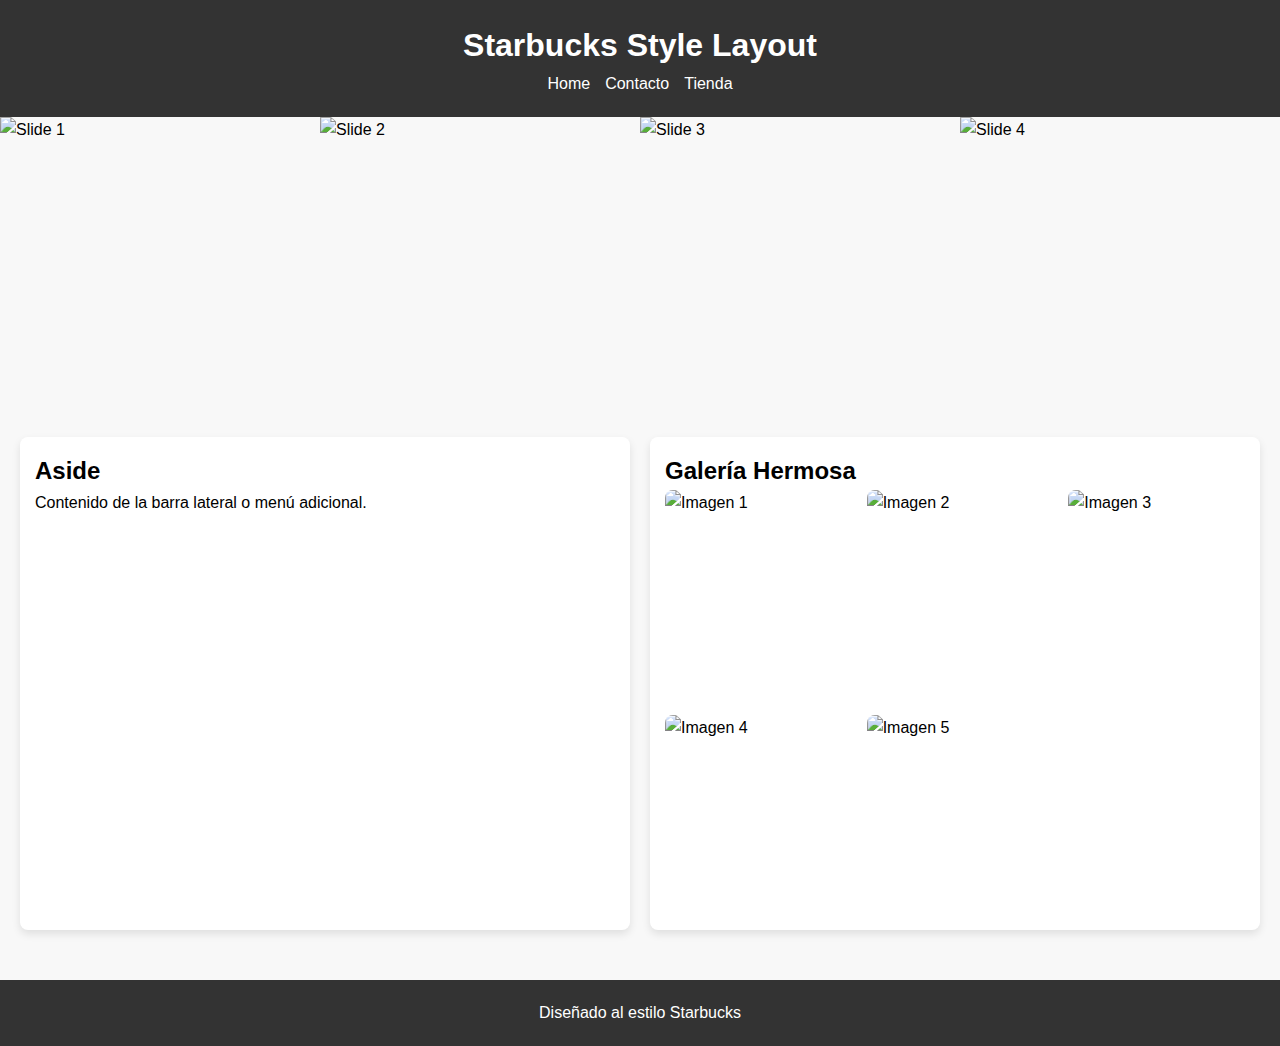
==== index.html @ fff96a46 "Actualizar index.html" ====
<!DOCTYPE html>
<html lang="es">
<head>
    <meta charset="UTF-8">
    <meta name="viewport" content="width=device-width, initial-scale=1.0">
    <meta http-equiv="X-UA-Compatible" content="ie=edge">
    <title>Starbucks Style Layout</title>
    <style>
        /* Reset básico */
        * {
            margin: 0;
            padding: 0;
            box-sizing: border-box;
        }

        body {
            font-family: Arial, sans-serif;
            line-height: 1.6;
            background-color: #f8f8f8;
        }

        /* Colores modernos */
        header, footer {
            background-color: #333;
            color: white;
            padding: 20px 10px;
            text-align: center;
        }

        nav ul {
            list-style: none;
            display: flex;
            justify-content: center;
            gap: 15px;
        }

        nav ul li a {
            color: white;
            text-decoration: none;
        }

        /* Banner Slider */
        .slider {
            position: relative;
            overflow: hidden;
            max-height: 300px;
        }

        .slider img {
            width: 100%;
            height: 300px;
            object-fit: cover;
        }

        .slider-content {
            display: flex;
            animation: slide 12s infinite;
        }

        @keyframes slide {
            0% { transform: translateX(0); }
            25% { transform: translateX(-100%); }
            50% { transform: translateX(-200%); }
            75% { transform: translateX(-300%); }
            100% { transform: translateX(0); }
        }

        /* Main con Flexbox */
        main {
            display: flex;
            flex-wrap: wrap;
            gap: 20px;
            padding: 20px;
        }

        aside, section {
            flex: 1;
            min-width: 200px;
            padding: 15px;
            background-color: #fff;
            border-radius: 8px;
            box-shadow: 0 4px 8px rgba(0, 0, 0, 0.1);
        }

        /* Galería con Grid - Proporciones del Número de Dios */
        .gallery {
            display: grid;
            grid-template-columns: repeat(auto-fit, minmax(150px, 1fr));
            grid-gap: 25px;
        }

        .gallery img {
            width: 100%;
            height: 200px;
            object-fit: cover;
            border-radius: 8px;
        }

        /* Footer */
        footer {
            margin-top: 30px;
            padding: 20px;
        }

        /* Menú hamburguesa para móviles */
        .menu-hamburguesa {
            display: none;
            flex-direction: column;
            gap: 5px;
        }

        .menu-hamburguesa div {
            width: 30px;
            height: 3px;
            background-color: white;
        }

        @media (max-width: 768px) {
            nav ul {
                display: none;
            }

            .menu-hamburguesa {
                display: flex;
            }
        }

        /* Responsividad total */
        @media (max-width: 600px) {
            main {
                flex-direction: column;
            }

            aside, section {
                flex: 1 1 100%;
            }
        }
    </style>
</head>
<body>

    <header>
        <h1>Starbucks Style Layout</h1>
        <!-- Menú hamburguesa -->
        <div class="menu-hamburguesa" id="menu-btn">
            <div></div>
            <div></div>
            <div></div>
        </div>
        <!-- Navegación -->
        <nav>
            <ul id="menu">
                <li><a href="#">Home</a></li>
                <li><a href="#">Contacto</a></li>
                <li><a href="#">Tienda</a></li>
            </ul>
        </nav>
    </header>

    <!-- Banner slider -->
    <div class="slider">
        <div class="slider-content">
            <img src="https://via.placeholder.com/800x300" alt="Slide 1">
            <img src="https://via.placeholder.com/800x300" alt="Slide 2">
            <img src="https://via.placeholder.com/800x300" alt="Slide 3">
            <img src="https://via.placeholder.com/800x300" alt="Slide 4">
        </div>
    </div>

    <!-- Contenido principal -->
    <main>
        <aside>
            <h2>Aside</h2>
            <p>Contenido de la barra lateral o menú adicional.</p>
        </aside>
        <section>
            <h2>Galería Hermosa</h2>
            <div class="gallery">
                <img src="https://via.placeholder.com/200x200" alt="Imagen 1">
                <img src="https://via.placeholder.com/200x200" alt="Imagen 2">
                <img src="https://via.placeholder.com/200x200" alt="Imagen 3">
                <img src="https://via.placeholder.com/200x200" alt="Imagen 4">
                <img src="https://via.placeholder.com/200x200" alt="Imagen 5">
            </div>
        </section>
    </main>

    <footer>
        <p>Diseñado al estilo Starbucks</p>
    </footer>

    <!-- JavaScript básico para el menú hamburguesa -->
    <script>
        // Selector del botón de menú hamburguesa
        const menuBtn = document.getElementById('menu-btn');
        const menu = document.getElementById('menu');

        // Al hacer clic en el menú hamburguesa, se oculta o muestra el menú de navegación
        menuBtn.addEventListener('click', () => {
            menu.style.display = (menu.style.display === 'none' || menu.style.display === '') ? 'flex' : 'none';
        });
    </script>

</body>
</html>
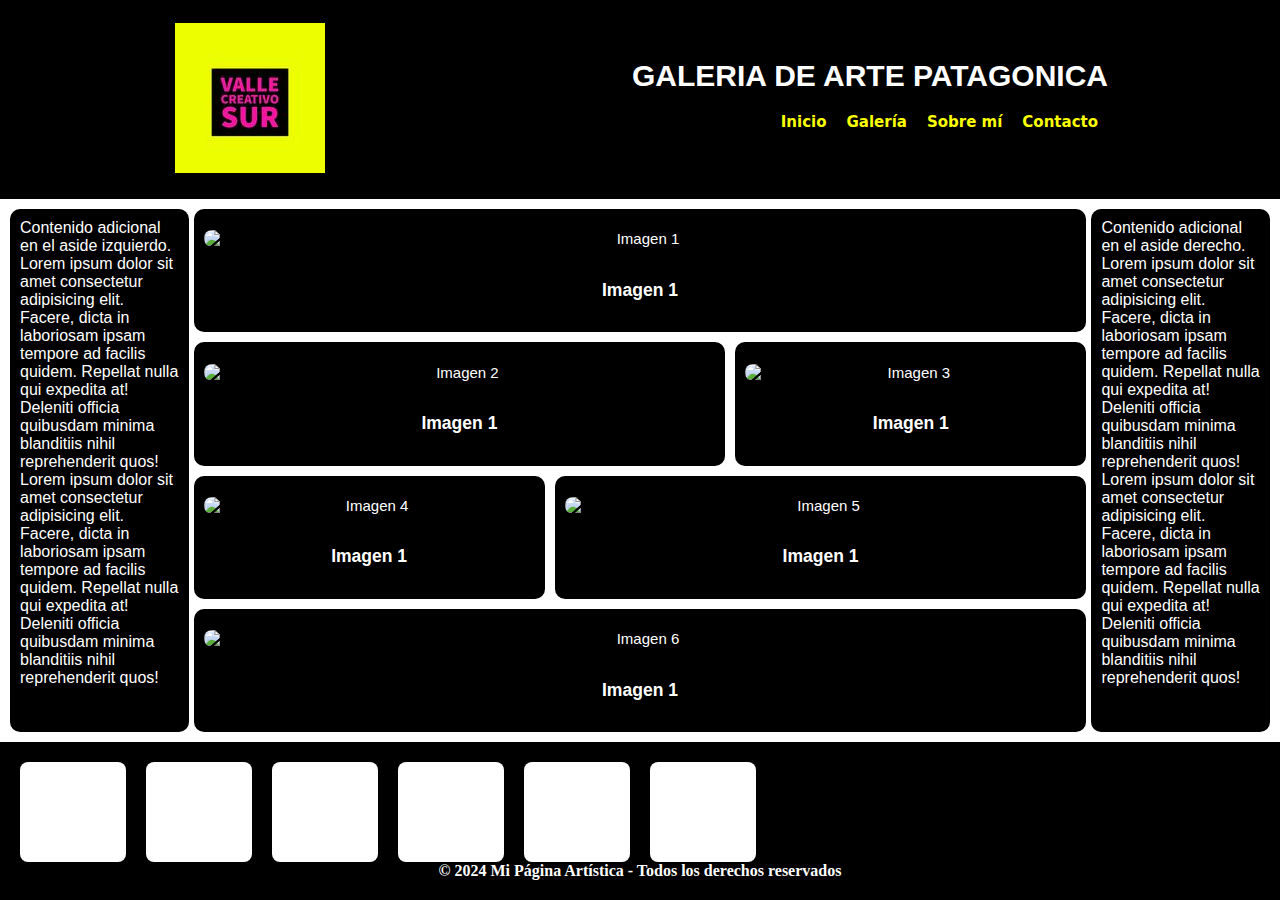
==== commit 7a8b098d: "Add files via upload" ====
--- a/index.html
+++ b/index.html
@@ -1,205 +1,129 @@
-<!DOCTYPE html>
-<html lang="es">
-<head>
-    <meta charset="UTF-8">
-    <meta name="viewport" content="width=device-width, initial-scale=1.0">
-    <meta http-equiv="X-UA-Compatible" content="ie=edge">
-    <title>Starbucks Style Layout</title>
-    <style>
-        /* Reset básico */
-        * {
-            margin: 0;
-            padding: 0;
-            box-sizing: border-box;
-        }
-
-        body {
-            font-family: Arial, sans-serif;
-            line-height: 1.6;
-            background-color: #f8f8f8;
-        }
-
-        /* Colores modernos */
-        header, footer {
-            background-color: #333;
-            color: white;
-            padding: 20px 10px;
-            text-align: center;
-        }
-
-        nav ul {
-            list-style: none;
-            display: flex;
-            justify-content: center;
-            gap: 15px;
-        }
-
-        nav ul li a {
-            color: white;
-            text-decoration: none;
-        }
-
-        /* Banner Slider */
-        .slider {
-            position: relative;
-            overflow: hidden;
-            max-height: 300px;
-        }
-
-        .slider img {
-            width: 100%;
-            height: 300px;
-            object-fit: cover;
-        }
-
-        .slider-content {
-            display: flex;
-            animation: slide 12s infinite;
-        }
-
-        @keyframes slide {
-            0% { transform: translateX(0); }
-            25% { transform: translateX(-100%); }
-            50% { transform: translateX(-200%); }
-            75% { transform: translateX(-300%); }
-            100% { transform: translateX(0); }
-        }
-
-        /* Main con Flexbox */
-        main {
-            display: flex;
-            flex-wrap: wrap;
-            gap: 20px;
-            padding: 20px;
-        }
-
-        aside, section {
-            flex: 1;
-            min-width: 200px;
-            padding: 15px;
-            background-color: #fff;
-            border-radius: 8px;
-            box-shadow: 0 4px 8px rgba(0, 0, 0, 0.1);
-        }
-
-        /* Galería con Grid - Proporciones del Número de Dios */
-        .gallery {
-            display: grid;
-            grid-template-columns: repeat(auto-fit, minmax(150px, 1fr));
-            grid-gap: 25px;
-        }
-
-        .gallery img {
-            width: 100%;
-            height: 200px;
-            object-fit: cover;
-            border-radius: 8px;
-        }
-
-        /* Footer */
-        footer {
-            margin-top: 30px;
-            padding: 20px;
-        }
-
-        /* Menú hamburguesa para móviles */
-        .menu-hamburguesa {
-            display: none;
-            flex-direction: column;
-            gap: 5px;
-        }
-
-        .menu-hamburguesa div {
-            width: 30px;
-            height: 3px;
-            background-color: white;
-        }
-
-        @media (max-width: 768px) {
-            nav ul {
-                display: none;
-            }
-
-            .menu-hamburguesa {
-                display: flex;
-            }
-        }
-
-        /* Responsividad total */
-        @media (max-width: 600px) {
-            main {
-                flex-direction: column;
-            }
-
-            aside, section {
-                flex: 1 1 100%;
-            }
-        }
-    </style>
-</head>
-<body>
-
-    <header>
-        <h1>Starbucks Style Layout</h1>
-        <!-- Menú hamburguesa -->
-        <div class="menu-hamburguesa" id="menu-btn">
-            <div></div>
-            <div></div>
-            <div></div>
-        </div>
-        <!-- Navegación -->
-        <nav>
-            <ul id="menu">
-                <li><a href="#">Home</a></li>
-                <li><a href="#">Contacto</a></li>
-                <li><a href="#">Tienda</a></li>
-            </ul>
-        </nav>
-    </header>
-
-    <!-- Banner slider -->
-    <div class="slider">
-        <div class="slider-content">
-            <img src="https://via.placeholder.com/800x300" alt="Slide 1">
-            <img src="https://via.placeholder.com/800x300" alt="Slide 2">
-            <img src="https://via.placeholder.com/800x300" alt="Slide 3">
-            <img src="https://via.placeholder.com/800x300" alt="Slide 4">
-        </div>
-    </div>
-
-    <!-- Contenido principal -->
-    <main>
-        <aside>
-            <h2>Aside</h2>
-            <p>Contenido de la barra lateral o menú adicional.</p>
-        </aside>
-        <section>
-            <h2>Galería Hermosa</h2>
-            <div class="gallery">
-                <img src="https://via.placeholder.com/200x200" alt="Imagen 1">
-                <img src="https://via.placeholder.com/200x200" alt="Imagen 2">
-                <img src="https://via.placeholder.com/200x200" alt="Imagen 3">
-                <img src="https://via.placeholder.com/200x200" alt="Imagen 4">
-                <img src="https://via.placeholder.com/200x200" alt="Imagen 5">
-            </div>
-        </section>
-    </main>
-
-    <footer>
-        <p>Diseñado al estilo Starbucks</p>
-    </footer>
-
-    <!-- JavaScript básico para el menú hamburguesa -->
-    <script>
-        // Selector del botón de menú hamburguesa
-        const menuBtn = document.getElementById('menu-btn');
-        const menu = document.getElementById('menu');
-
-        // Al hacer clic en el menú hamburguesa, se oculta o muestra el menú de navegación
-        menuBtn.addEventListener('click', () => {
-            menu.style.display = (menu.style.display === 'none' || menu.style.display === '') ? 'flex' : 'none';
-        });
-    </script>
-
-</body>
-</html>+<!DOCTYPE html>
+<html lang="es">
+  <head>
+    <meta charset="UTF-8" />
+    <meta name="viewport" content="width=device-width, initial-scale=1.0" />
+    <meta
+      name="description"
+      content="Página web artística con galería basada en la proporción áurea"
+    />
+    <meta
+      name="keywords"
+      content="diseño web, galería, proporción áurea, responsive, html, css, js"
+    />
+    <meta name="author" content="Tu Nombre" />
+    <title>Página Artística</title>
+
+    <link rel="stylesheet" href="css/style.css" />
+  </head>
+
+  <body>
+    <header>
+      <div class="logo">
+        <figure>
+          <img src="assets/logo.png" alt="" />
+        </figure>
+      </div>
+
+      <div class="navegacion">
+        <h1>GALERIA DE ARTE PATAGONICA</h1>
+        <nav id="navMenu">
+          <ul>
+            <a href="index.html">Inicio</a>
+            <a href="html/galeria.html">Galería</a>
+            <a href="html/about.html">Sobre mí</a>
+            <a href="html/contacto.html">Contacto</a>
+          </ul>
+        </nav>
+      </div>
+    </header>
+    <div class="menu-toggle" id="menuToggle">
+      <span></span>
+      <span></span>
+      <span></span>
+    </div>
+    <!-- Layout principal -->
+    <main>
+      <!-- Aside izquierdo -->
+      <aside>
+        <p>Contenido adicional en el aside izquierdo.</p>
+        <p>
+          Lorem ipsum dolor sit amet consectetur adipisicing elit. Facere, dicta
+          in laboriosam ipsam tempore ad facilis quidem. Repellat nulla qui
+          expedita at! Deleniti officia quibusdam minima blanditiis nihil
+          reprehenderit quos!
+        </p>
+        <p>
+          Lorem ipsum dolor sit amet consectetur adipisicing elit. Facere, dicta
+          in laboriosam ipsam tempore ad facilis quidem. Repellat nulla qui
+          expedita at! Deleniti officia quibusdam minima blanditiis nihil
+          reprehenderit quos!
+        </p>
+      </aside>
+      <!-- Galería principal -->
+      <section class="gallery">
+        <div class="gallery-item">
+          <img src="assets/foto1.png" alt="Imagen 1" />
+          <h3>Imagen 1</h3>
+        </div>
+        <div class="gallery-item">
+          <img src="assets/foto2.png" alt="Imagen 2" />
+          <h3>Imagen 1</h3>
+        </div>
+        <div class="gallery-item">
+          <img src="assets/foto3.png" alt="Imagen 3" />
+          <h3>Imagen 1</h3>
+        </div>
+        <div class="gallery-item">
+          <img src="assets/foto4.png" alt="Imagen 4" />
+          <h3>Imagen 1</h3>
+        </div>
+        <div class="gallery-item">
+          <img src="assets/foto5.png" alt="Imagen 5" />
+          <h3>Imagen 1</h3>
+        </div>
+        <div class="gallery-item">
+          <img src="assets/foto6.png" alt="Imagen 6" />
+          <h3>Imagen 1</h3>
+        </div>
+      </section>
+      <!-- Aside derecho -->
+      <aside>
+        <p>Contenido adicional en el aside derecho.</p>
+        <p>
+          Lorem ipsum dolor sit amet consectetur adipisicing elit. Facere, dicta
+          in laboriosam ipsam tempore ad facilis quidem. Repellat nulla qui
+          expedita at! Deleniti officia quibusdam minima blanditiis nihil
+          reprehenderit quos!
+        </p>
+        <p>
+          Lorem ipsum dolor sit amet consectetur adipisicing elit. Facere, dicta
+          in laboriosam ipsam tempore ad facilis quidem. Repellat nulla qui
+          expedita at! Deleniti officia quibusdam minima blanditiis nihil
+          reprehenderit quos!
+        </p>
+      </aside>
+    </main>
+    <!-- Footer artístico con galería -->
+    <footer>
+      <div class="footer-gallery">
+        <div></div>
+        <div></div>
+        <div></div>
+        <div></div>
+        <div></div>
+        <div></div>
+      </div>
+      <p>© 2024 Mi Página Artística - Todos los derechos reservados</p>
+    </footer>
+    <!-- JavaScript para el menú hamburguesa -->
+    <script>
+      const menuToggle = document.getElementById("menuToggle");
+      const navMenu = document.getElementById("navMenu");
+
+      menuToggle.addEventListener("click", () => {
+        navMenu.classList.toggle("show");
+      });
+    </script>
+  </body>
+</html>
--- a/css/style.css
+++ b/css/style.css
@@ -0,0 +1,314 @@
+* {
+  box-sizing: border-box;
+  margin: 0;
+  padding: 0;
+}
+html {
+  font-family: monospace;
+}
+body {
+  font-family: "Arial", sans-serif;
+  background-color: #ffffff;
+  color: #ff0000;
+  display: flex;
+  flex-direction: column;
+  min-height: 100vh;
+}
+/* Header fino */
+header {
+  background-color: #000000;
+  color: rgb(255, 255, 255);
+
+  padding: 20px 20px;
+  text-align: center;
+  font-family: Helvetica, Arial, sans-serif;
+  font-size: 15px;
+  position: relative;
+
+  display: flex;
+  align-items: center;
+  justify-content: space-around;
+}
+
+.logo {
+  display: flex;
+  align-items: center;
+}
+
+figure {
+  border: solid 3px black;
+}
+
+.navegacion {
+  display: flex;
+  flex-direction: column;
+  align-items: end;
+}
+/* Navbar oculto en mobile */
+nav ul {
+  display: flex;
+}
+nav {
+  justify-content: center;
+  gap: 5px;
+  margin-top: 10px;
+  flex-wrap: nowrap;
+}
+nav a {
+  display: inline-block;
+  text-decoration: none;
+  color: rgb(251, 255, 0);
+  font-size: 15px;
+  font-weight: bold;
+  font-family: system-ui, -apple-system, BlinkMacSystemFont, "Segoe UI", Roboto,
+    Oxygen, Ubuntu, Cantarell, "Open Sans", "Helvetica Neue", sans-serif;
+  padding: 10px;
+}
+
+/* Menú hamburguesa */
+.menu-toggle {
+  display: none;
+  flex-direction: column;
+  position: absolute;
+  right: 20px;
+  top: 15px;
+  cursor: pointer;
+}
+
+.menu-toggle span {
+  height: 3px;
+  width: 25px;
+  background-color: rgb(0, 229, 255);
+  margin: 4px;
+  transition: 0.3s;
+}
+
+/* Layout principal */
+main {
+  display: grid;
+  grid-template-columns: 1fr 5fr 1fr;
+  gap: 5px;
+  flex-grow: 1;
+  padding: 10px;
+}
+
+/* Asides */
+aside {
+  background-color: #000000;
+  color: #ffffff;
+
+  padding: 10px;
+  border-radius: 10px;
+}
+
+/* Galería */
+.gallery {
+  display: grid;
+  grid-template-columns: repeat(auto-fill, minmax(150px, 1fr));
+  gap: 10px;
+}
+
+.gallery-item {
+  display: flex;
+  flex-direction: column;
+  background-color: #000000;
+  border-radius: 10px;
+  padding: 10px;
+  text-align: center;
+  align-items: stretch;
+  font-size: 15px;
+  transition: transform 0.3s ease, box-shadow 0.3s ease;
+  justify-content: space-around;
+  color: #ffffff;
+
+}
+
+
+.gallery-item img {
+  width: 100%;
+  height: auto;
+  border-radius: 8px;
+}
+.gallery h3{
+padding: 10px;
+}
+/* Footer con galería */
+footer {
+  background-color: #000000;
+  color: rgb(255, 255, 255);
+  padding: 20px 0;
+  text-align: center;
+  font-family: Cambria, Cochin, Georgia, Times, "Times New Roman", serif;
+  font-weight: bolder;
+}
+
+.footer-gallery {
+  display: grid;
+  grid-template-columns: repeat(auto-fill, minmax(100px, 1fr));
+  gap: 20px;
+  justify-content: center;
+  padding: 0 20px;
+}
+
+.footer-gallery div {
+  background-color: #ffffff;
+  border-radius: 8px;
+  height: 100px;
+}
+
+/* Proporción áurea en galería */
+.gallery-item:nth-child(1) {
+  grid-column: span 5;
+}
+
+.gallery-item:nth-child(2) {
+  grid-column: span 3;
+}
+
+.gallery-item:nth-child(3) {
+  grid-column: span 2;
+}
+
+.gallery-item:nth-child(4) {
+  grid-column: span 2;
+}
+
+.gallery-item:nth-child(5) {
+  grid-column: span 3;
+}
+
+.gallery-item:nth-child(6) {
+  grid-column: span 5;
+}
+
+/* Responsividad */
+@media (max-width: 768px) {
+  body {
+    background-color: rgb(255, 255, 255);
+  }
+
+  main {
+    grid-template-columns: 1fr;
+  }
+  aside {
+    display: none;
+  }
+  .gallery-item {
+    grid-column: span 1 !important;
+  }
+  /* Ajustar las imágenes al 100% en mobile */
+  .gallery-item img {
+    width: 100%;
+    height: auto;
+  }
+  nav a{font-weight: 350;}
+}
+
+@media (max-width: 480px) {
+  header {
+    padding: 10px;
+    font-family: Helvetica, Arial, sans-serif;
+    font-size: 10px;
+    display: flex;
+    flex-direction: column;
+    text-align: center;
+  }
+
+figure{border-radius: 77px;}
+  header img {
+    width: 150px;
+  }
+
+  .logo {
+    flex-wrap: wrap;
+    justify-content: center;
+    flex-direction: column;
+  }
+  body {
+    background-color: rgb(0, 0, 0);
+  }
+
+  h1 {
+    font-size: 15px;
+    margin-top: 5px;
+    font-family: Verdana, Geneva, Tahoma, sans-serif;
+    color: #ffffff;
+  }
+
+  /* Espaciado y ajuste de imágenes aún más en pantallas pequeñas */
+  .gallery-item {
+    padding: 5px;
+  }
+
+  .gallery-item img {
+    max-width: 100%;
+    height: auto;
+  }
+
+  .footer-gallery div {
+    height: 80px;
+  }
+
+  .menu-toggle {
+    display: flex;
+    flex-direction: column;
+  }
+  nav {
+    display: none;
+    flex-direction: column;
+    align-items: center;
+  }
+
+  nav.show {
+    display: flex;
+    flex-direction: column;
+  }
+  .navegacion {
+    display: flex;
+    flex-direction: column;
+    align-items: center;
+  }
+  /* Navbar oculto en mobile */
+  nav ul {
+    display: flex;
+  }
+  nav {
+    justify-content: center;
+    gap: 5px;
+    margin-top: 10px;
+  }
+  nav a {
+    display: inline-block;
+    text-decoration: none;
+    color: rgb(251, 255, 0);
+    font-size: 15px;
+    font-weight: 100;
+  }
+  /* Menú hamburguesa */
+  .menu-toggle {
+    display: flex;
+    flex-direction: column;
+    position: absolute;
+    right: 20px;
+    top: 15px;
+    margin-bottom: 10px;
+    cursor: move;
+  }
+  .menu-toggle span {
+    height: 3px;
+    width: 25px;
+    background-color: rgb(255, 255, 255);
+    margin: 4px;
+    transition: 0.3s;
+  }
+  .menu-toggle span {
+    height: 3px;
+    width: 25px;
+    background-color: rgb(255, 255, 255);
+    margin: 4px;
+    transition: 0.3s;
+  }
+  footer {
+    font-size: 14px;
+  }
+}
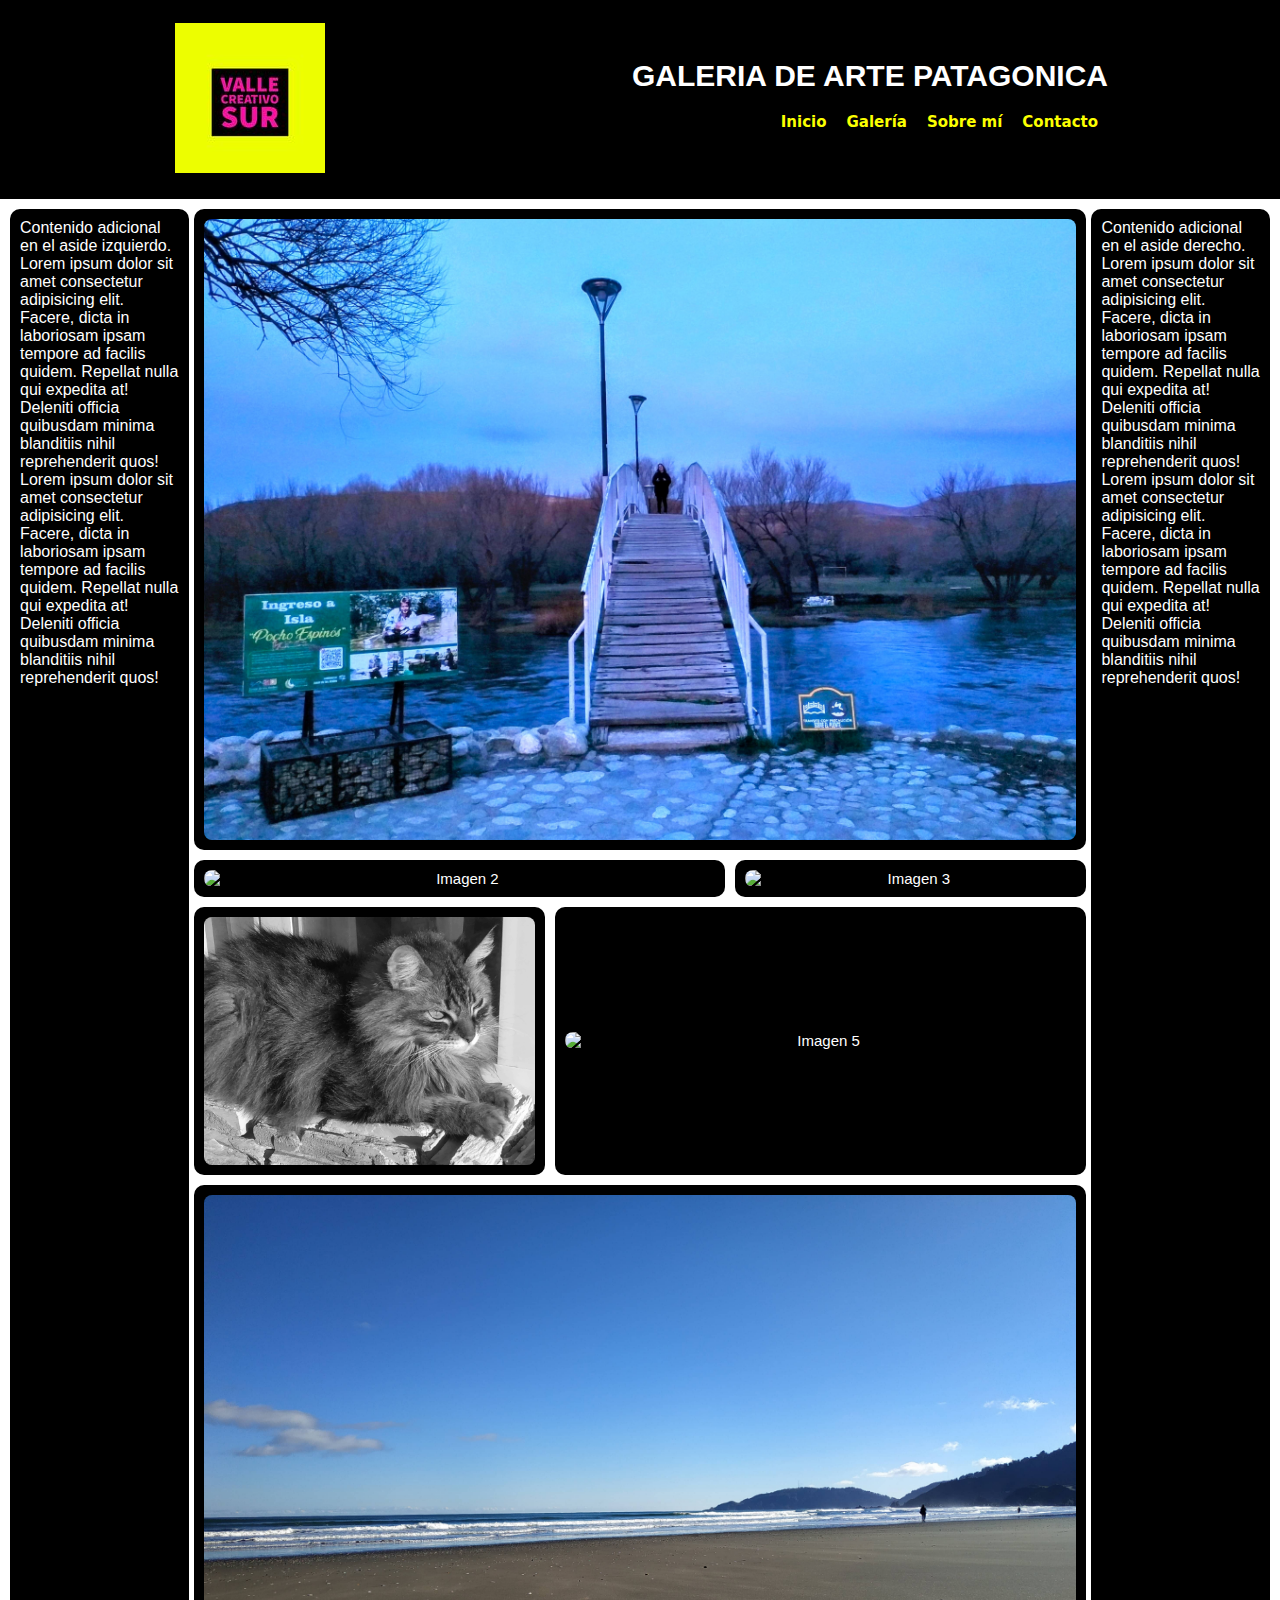
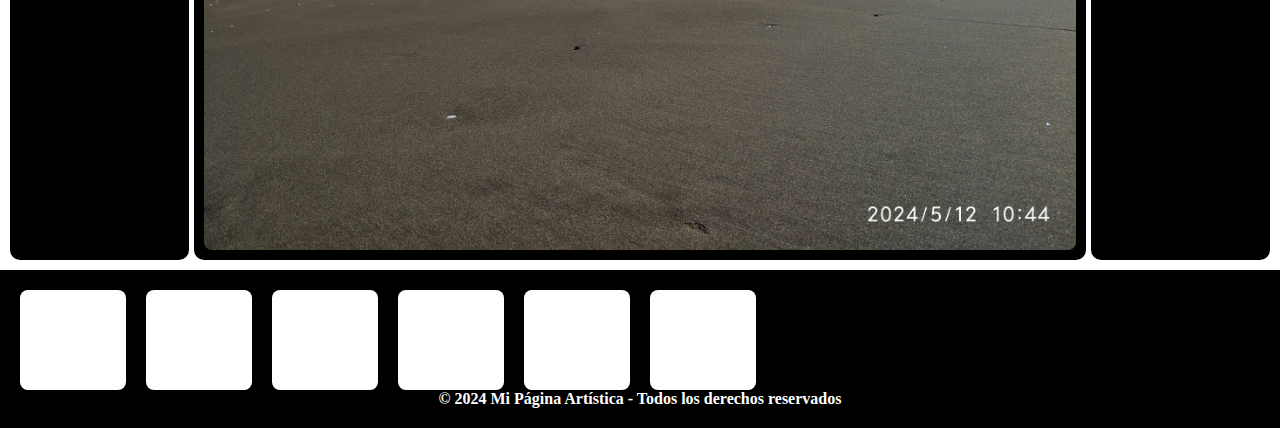
==== commit 711d4494: "Update index.html" ====
--- a/index.html
+++ b/index.html
@@ -64,27 +64,21 @@
       <section class="gallery">
         <div class="gallery-item">
           <img src="assets/foto1.png" alt="Imagen 1" />
-          <h3>Imagen 1</h3>
         </div>
         <div class="gallery-item">
           <img src="assets/foto2.png" alt="Imagen 2" />
-          <h3>Imagen 1</h3>
         </div>
         <div class="gallery-item">
           <img src="assets/foto3.png" alt="Imagen 3" />
-          <h3>Imagen 1</h3>
         </div>
         <div class="gallery-item">
           <img src="assets/foto4.png" alt="Imagen 4" />
-          <h3>Imagen 1</h3>
         </div>
         <div class="gallery-item">
           <img src="assets/foto5.png" alt="Imagen 5" />
-          <h3>Imagen 1</h3>
         </div>
         <div class="gallery-item">
           <img src="assets/foto6.png" alt="Imagen 6" />
-          <h3>Imagen 1</h3>
         </div>
       </section>
       <!-- Aside derecho -->
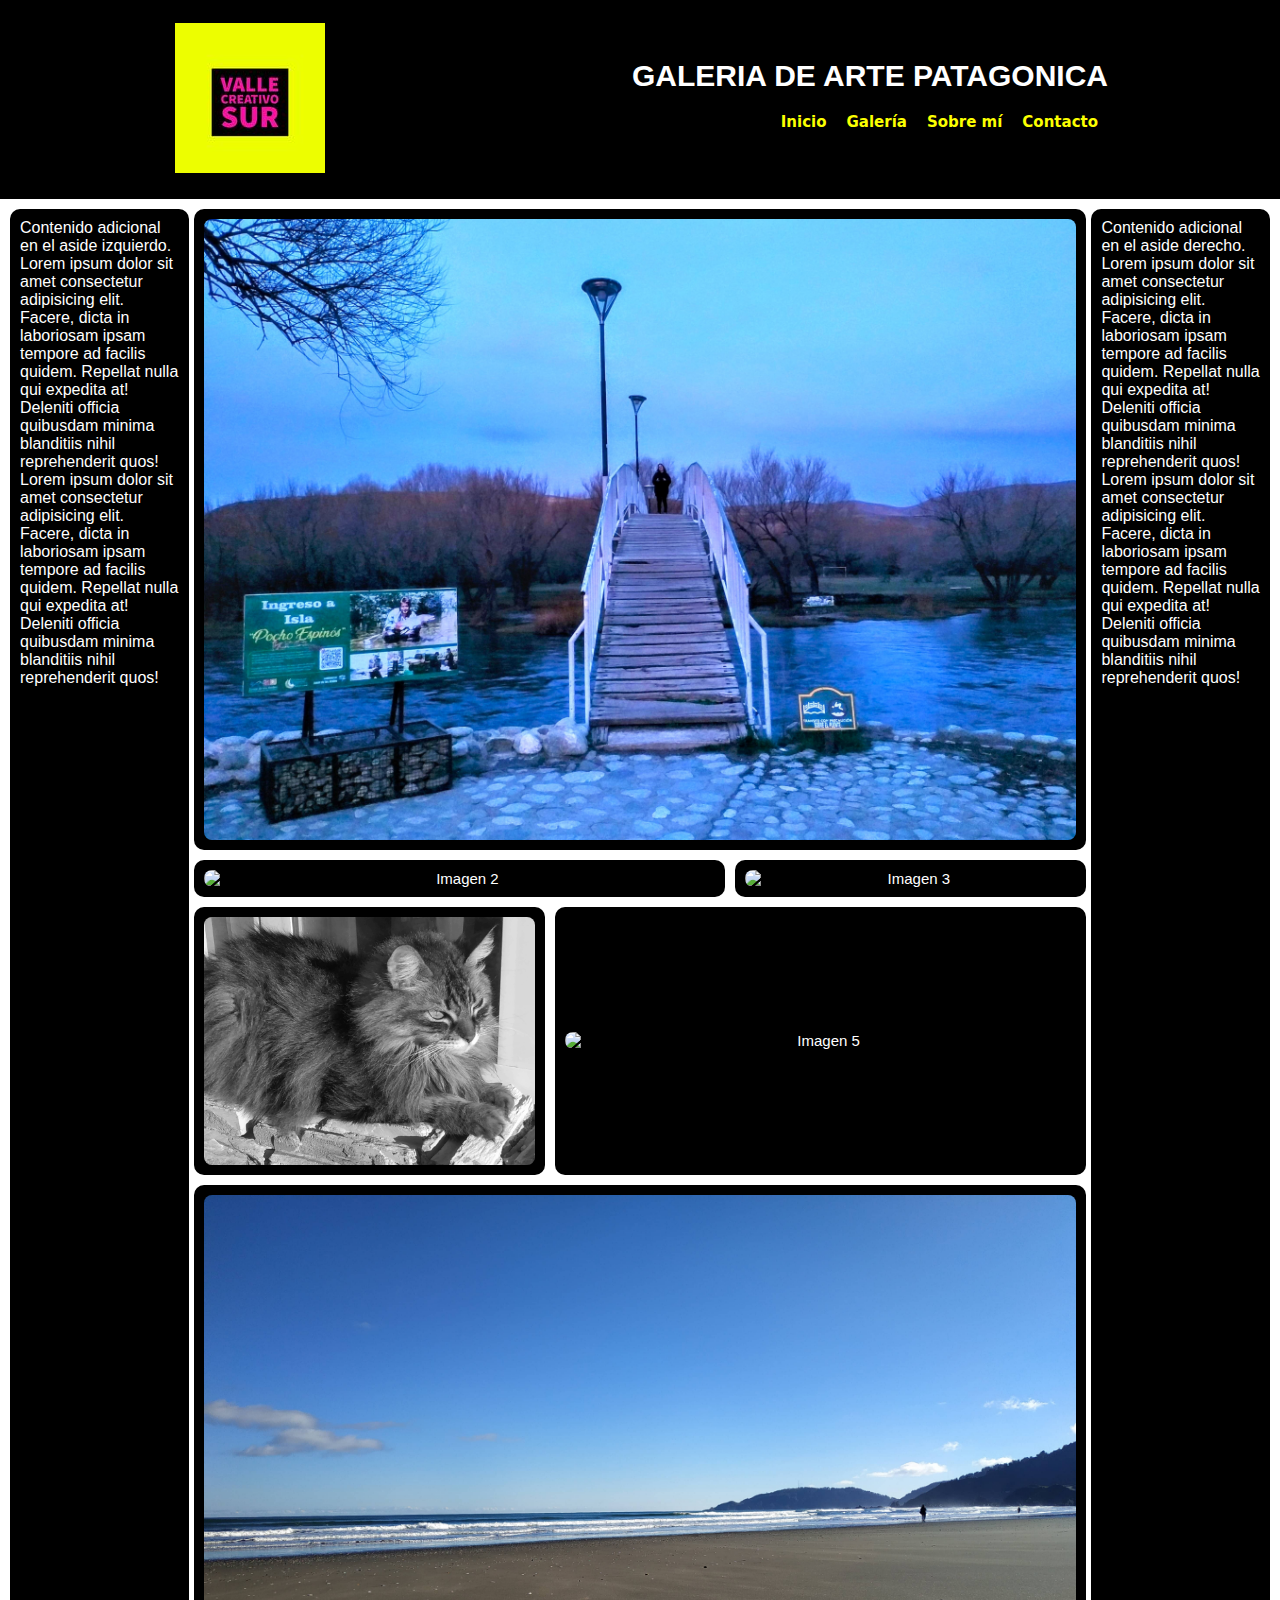
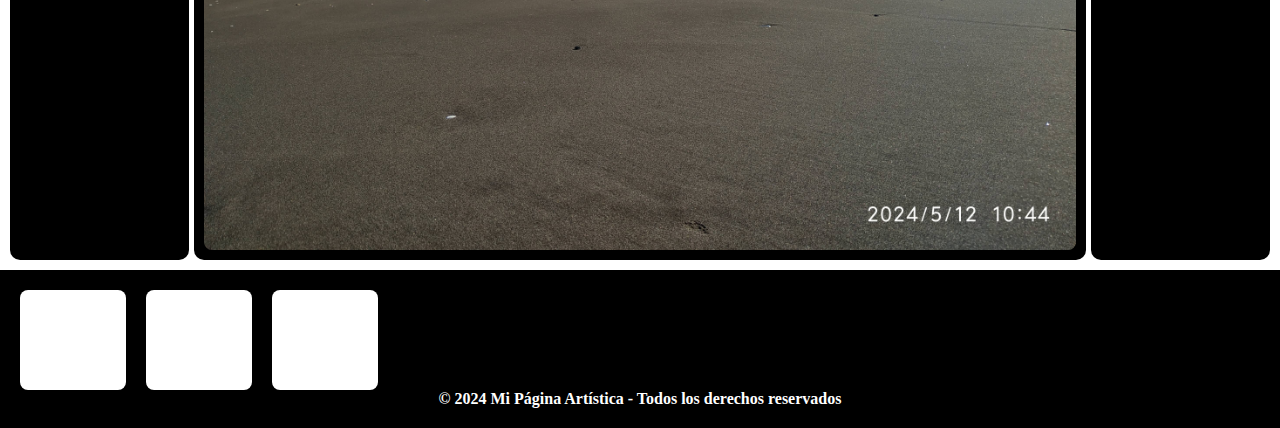
==== commit d5e0a05e: "Actualizar index.html" ====
--- a/index.html
+++ b/index.html
@@ -103,10 +103,8 @@
       <div class="footer-gallery">
         <div></div>
         <div></div>
-        <div></div>
-        <div></div>
-        <div></div>
-        <div></div>
+        <div></div>+
       </div>
       <p>© 2024 Mi Página Artística - Todos los derechos reservados</p>
     </footer>
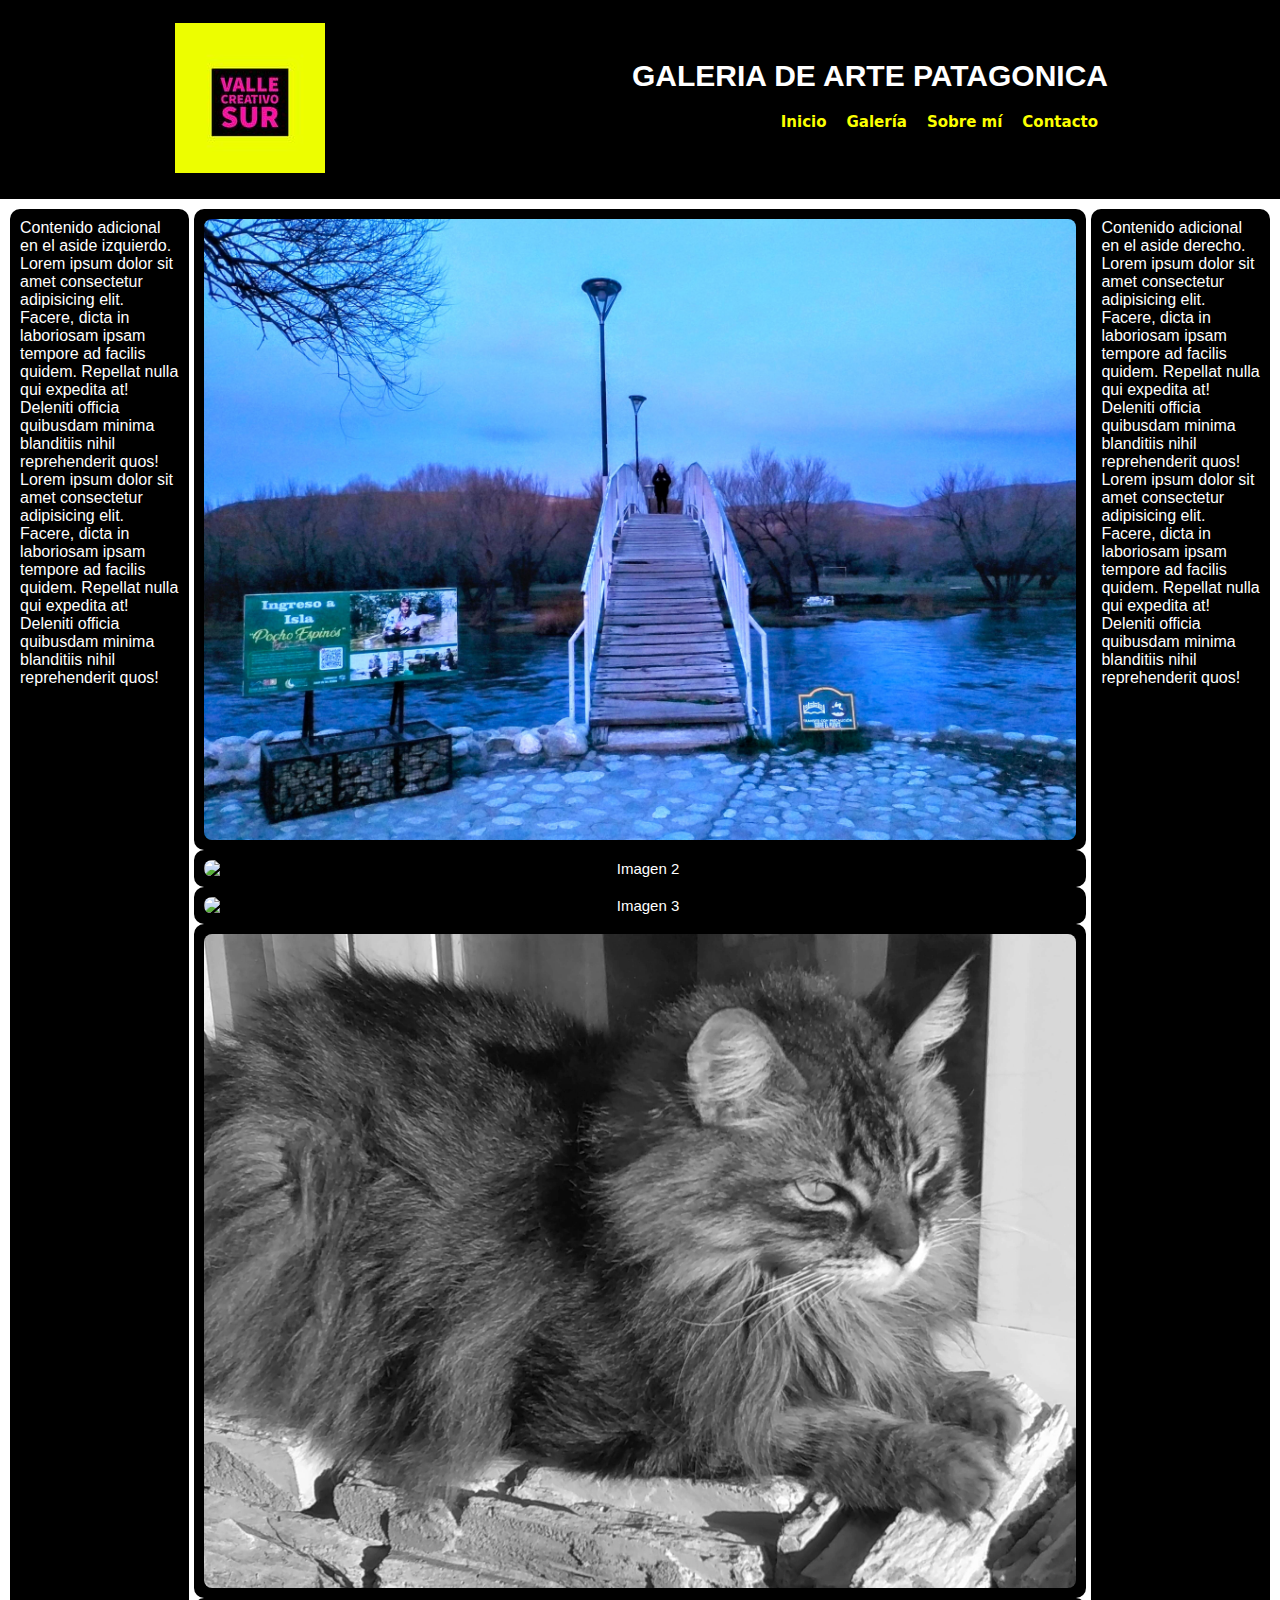
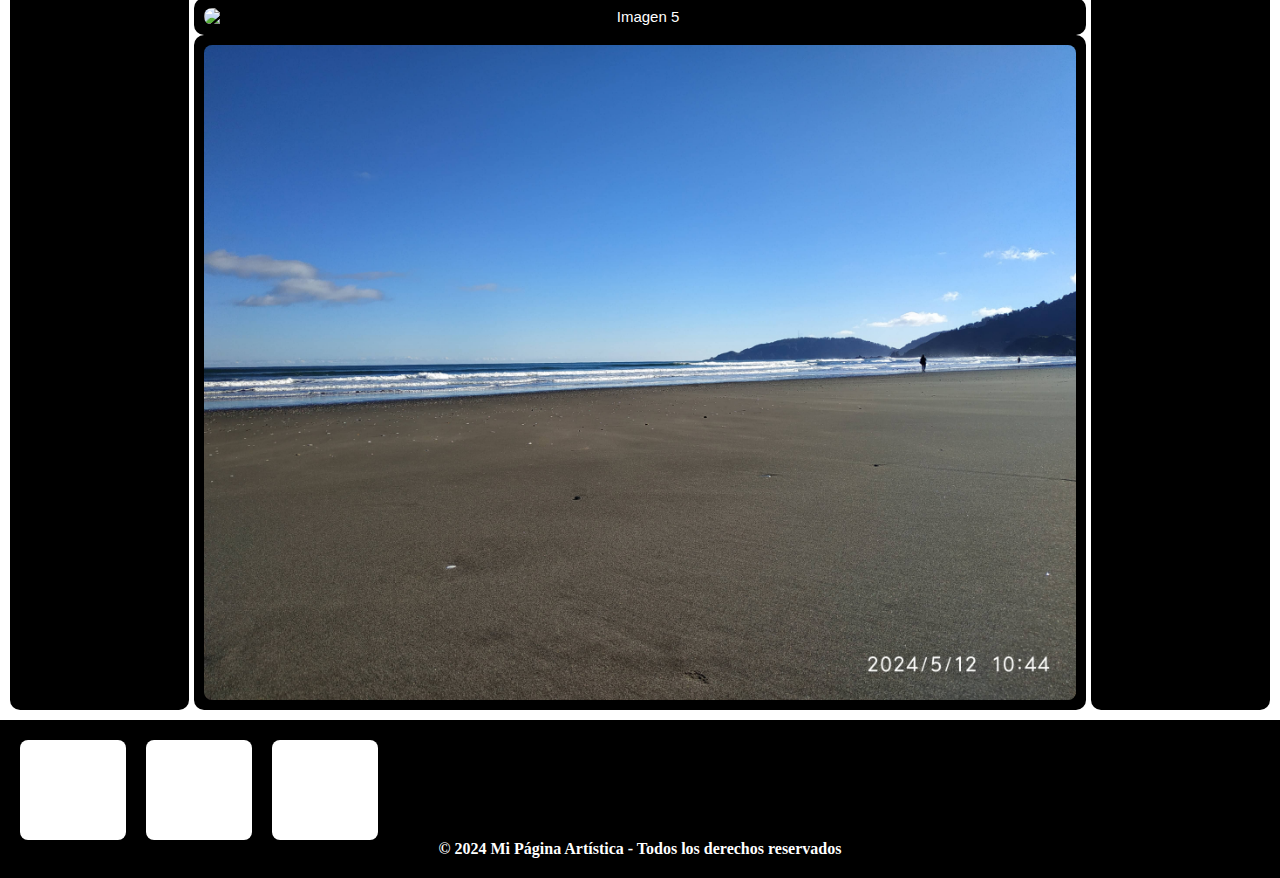
==== commit 647f3b2f: "Actualizar index.html" ====
--- a/index.html
+++ b/index.html
@@ -61,7 +61,8 @@
         </p>
       </aside>
       <!-- Galería principal -->
-      <section class="gallery">
+      <section>
+<div clases="gallery">
         <div class="gallery-item">
           <img src="assets/foto1.png" alt="Imagen 1" />
         </div>
@@ -79,7 +80,8 @@
         </div>
         <div class="gallery-item">
           <img src="assets/foto6.png" alt="Imagen 6" />
-        </div>
+        </div>
+</div>
       </section>
       <!-- Aside derecho -->
       <aside>
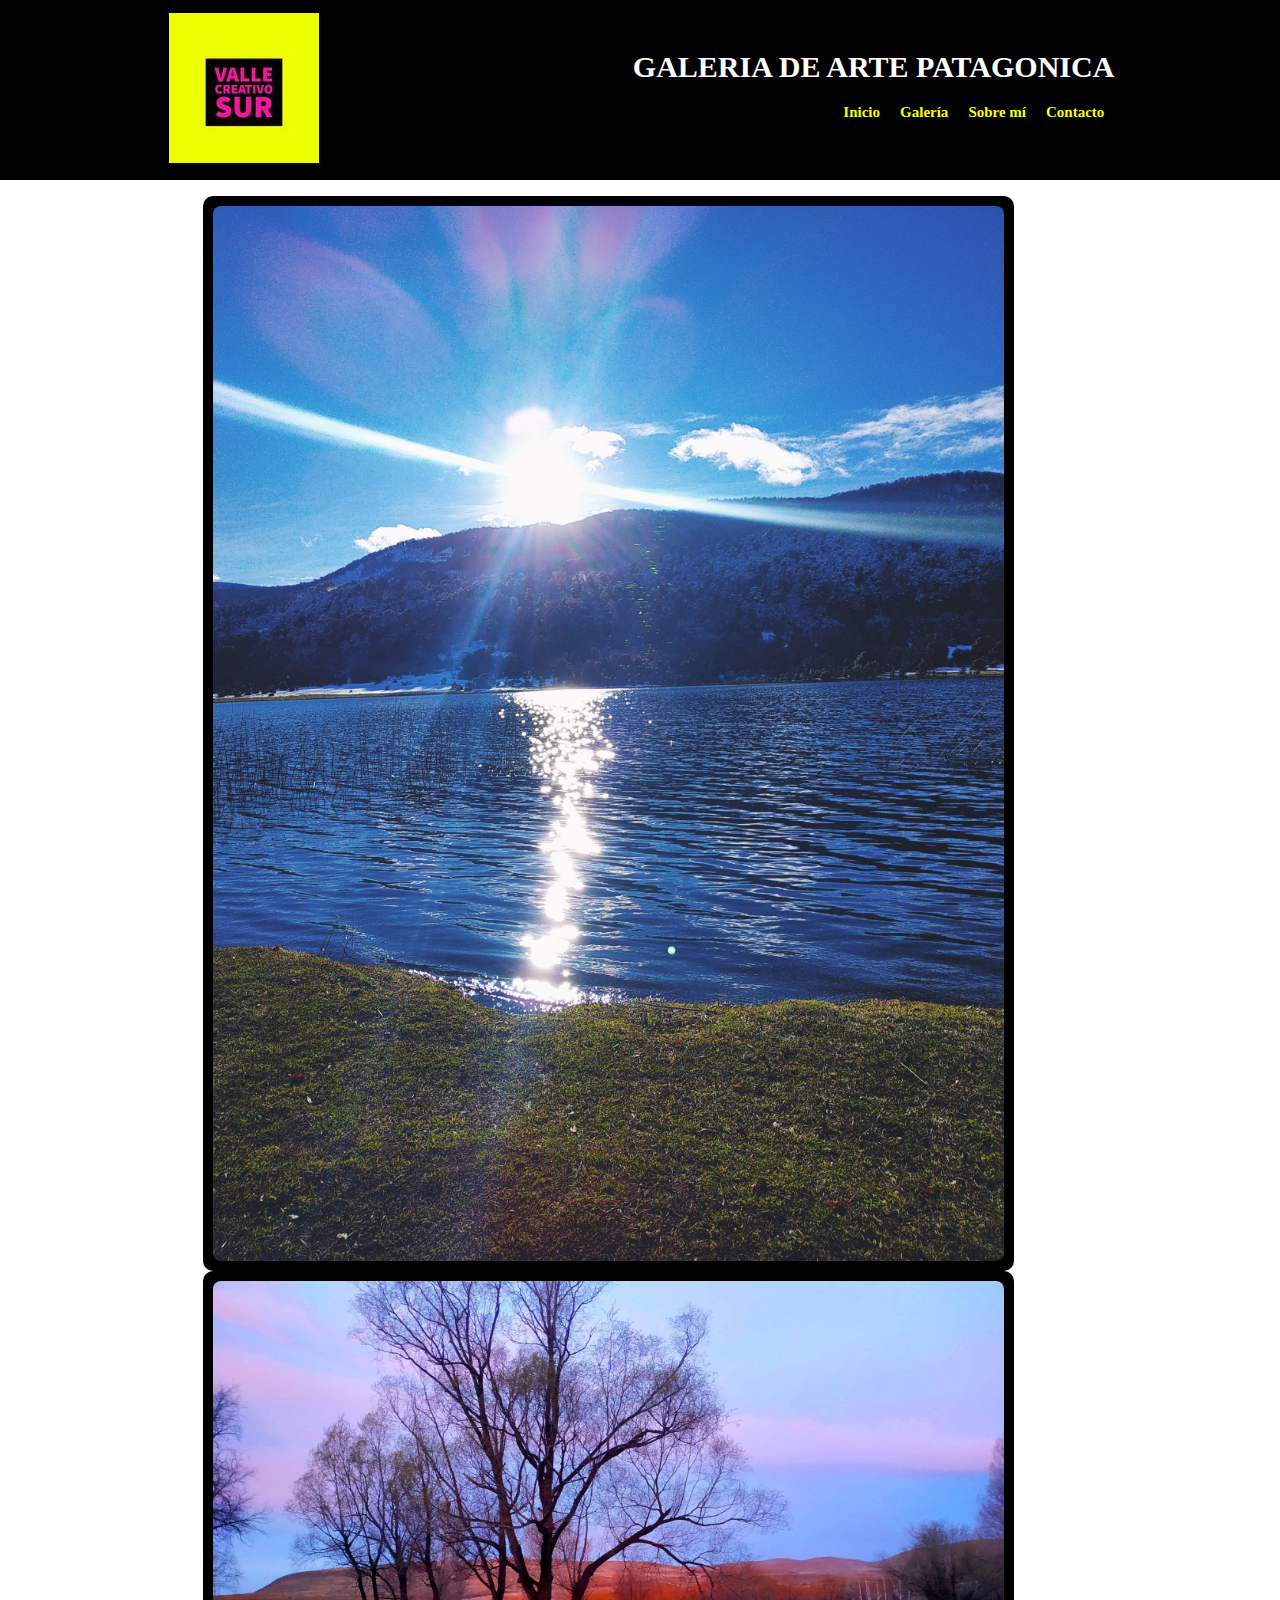
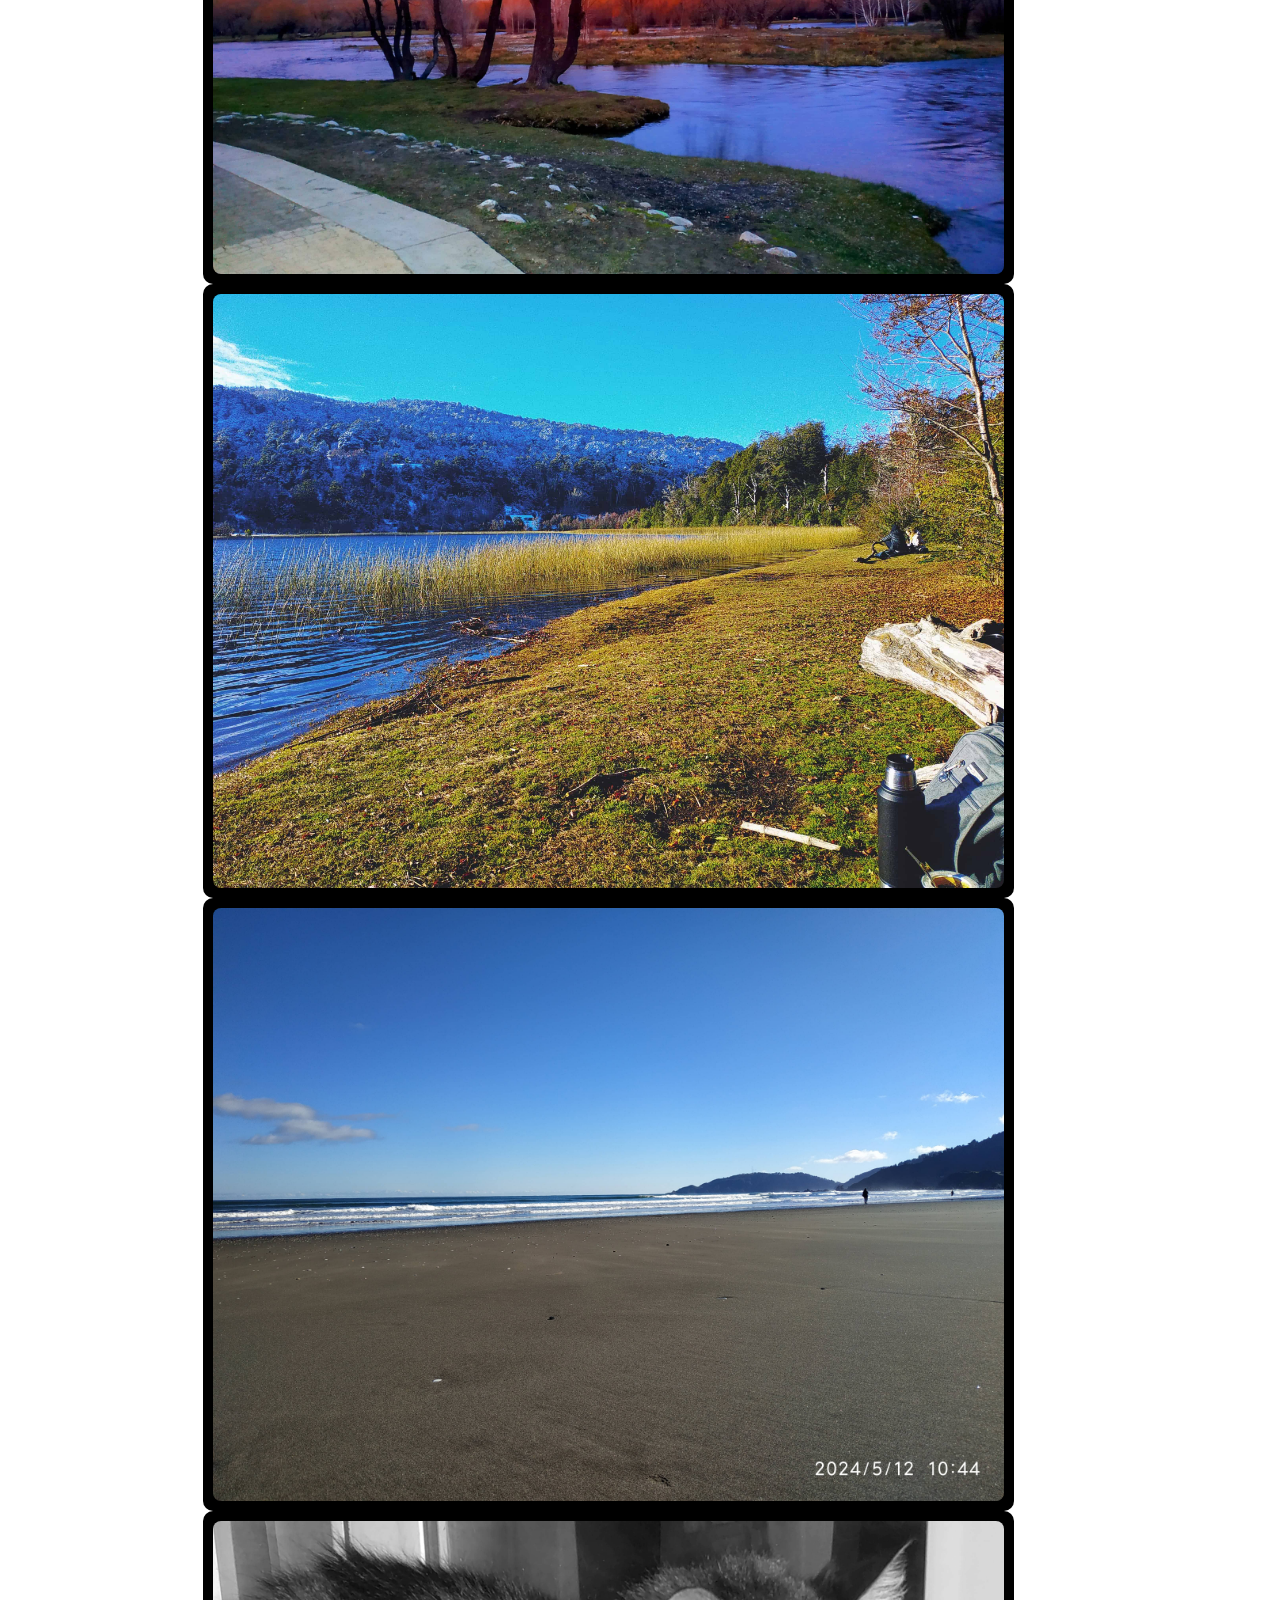
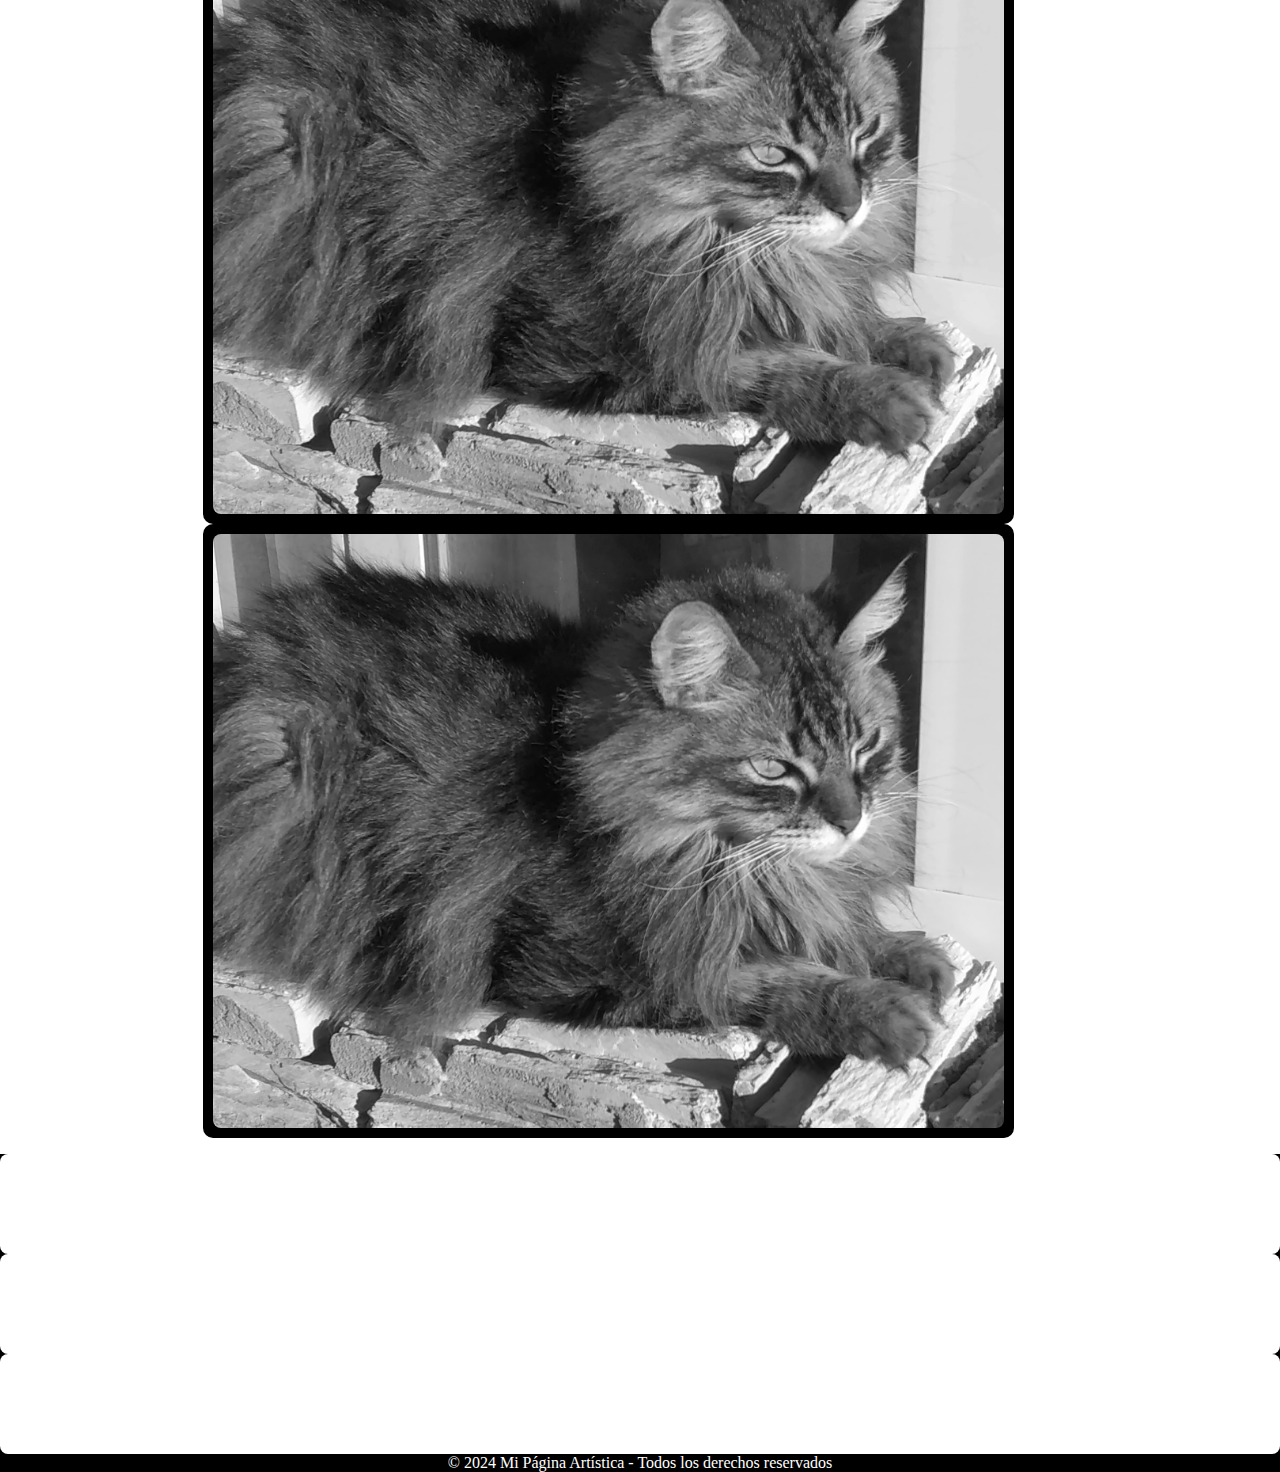
==== commit 45c12f7e: "Actualizar index.html" ====
--- a/index.html
+++ b/index.html
@@ -64,22 +64,22 @@
       <section>
 <div clases="gallery">
         <div class="gallery-item">
-          <img src="assets/foto1.png" alt="Imagen 1" />
+          <img src="assets/foto9.png" alt="Imagen 1" />
         </div>
         <div class="gallery-item">
-          <img src="assets/foto2.png" alt="Imagen 2" />
+          <img src="assets/foto8.png" alt="Imagen 2" />
         </div>
         <div class="gallery-item">
-          <img src="assets/foto3.png" alt="Imagen 3" />
+          <img src="assets/foto7.png" alt="Imagen 3" />
         </div>
         <div class="gallery-item">
-          <img src="assets/foto4.png" alt="Imagen 4" />
+          <img src="assets/foto6.png" alt="Imagen 4" />
         </div>
         <div class="gallery-item">
-          <img src="assets/foto5.png" alt="Imagen 5" />
+          <img src="assets/foto4.png" alt="Imagen 5" />
         </div>
         <div class="gallery-item">
-          <img src="assets/foto6.png" alt="Imagen 6" />
+          <img src="assets/foto4.jpg" alt="Imagen 6" />
         </div>
 </div>
       </section>
--- a/css/style.css
+++ b/css/style.css
@@ -3,29 +3,32 @@
   margin: 0;
   padding: 0;
 }
-html {
-  font-family: monospace;
-}
-body {
-  font-family: "Arial", sans-serif;
-  background-color: #ffffff;
-  color: #ff0000;
-  display: flex;
-  flex-direction: column;
-  min-height: 100vh;
-}
-/* Header fino */
-header {
-  background-color: #000000;
-  color: rgb(255, 255, 255);
-
-  padding: 20px 20px;
-  text-align: center;
-  font-family: Helvetica, Arial, sans-serif;
+html {
+  width:100vw;
+  height: 100vh;
+  min-height: 100vh;
+}
+
+body {+
+  background-color: white;
+  color: black;
+
+  width:100%;
+}
+
+header {
+  display: flex;
+width:100%;
+  background-color: black;
+  color: white;
+
+  padding: 10px;
+  text-align: center;+
   font-size: 15px;
-  position: relative;
-
-  display: flex;
+
+  
   align-items: center;
   justify-content: space-around;
 }
@@ -43,8 +46,8 @@
   display: flex;
   flex-direction: column;
   align-items: end;
-}
-/* Navbar oculto en mobile */
+}+
 nav ul {
   display: flex;
 }
@@ -59,47 +62,30 @@
   text-decoration: none;
   color: rgb(251, 255, 0);
   font-size: 15px;
-  font-weight: bold;
-  font-family: system-ui, -apple-system, BlinkMacSystemFont, "Segoe UI", Roboto,
-    Oxygen, Ubuntu, Cantarell, "Open Sans", "Helvetica Neue", sans-serif;
+  font-weight: bold;+
   padding: 10px;
 }
-
-/* Menú hamburguesa */
-.menu-toggle {
-  display: none;
-  flex-direction: column;
-  position: absolute;
-  right: 20px;
-  top: 15px;
-  cursor: pointer;
-}
-
-.menu-toggle span {
-  height: 3px;
-  width: 25px;
-  background-color: rgb(0, 229, 255);
-  margin: 4px;
-  transition: 0.3s;
-}
-
+
 /* Layout principal */
 main {
-  display: grid;
-  grid-template-columns: 1fr 5fr 1fr;
-  gap: 5px;
-  flex-grow: 1;
-  padding: 10px;
-}
+  display: flex;++
+  padding: 1rem;
+} 
 /* Asides */
 aside {
-  background-color: #000000;
+  background-color:white;
   color: #ffffff;
-
-  padding: 10px;
-  border-radius: 10px;
-}
+  flex-basis:15%;
+  font-size:1em;
+}
+
+section{
+flex-basis:65%;
+}
 
 /* Galería */
 .gallery {
@@ -121,33 +107,47 @@
   justify-content: space-around;
   color: #ffffff;
 
-}
-
+} 
 .gallery-item img {
   width: 100%;
   height: auto;
   border-radius: 8px;
 }
-.gallery h3{
-padding: 10px;
-}
+
+/* Menú hamburguesa */
+.menu-toggle {
+  display: none;
+  flex-direction: column;
+  position: absolute;
+  right: 20px;
+  top: 15px;
+  cursor: pointer;
+}
+
+.menu-toggle span {
+  height: 3px;
+  width: 25px;
+  background-color: rgb(0, 229, 255);
+  margin: 4px;
+  transition: 0.3s;
+}
+
+
 /* Footer con galería */
 footer {
-  background-color: #000000;
-  color: rgb(255, 255, 255);
-  padding: 20px 0;
-  text-align: center;
-  font-family: Cambria, Cochin, Georgia, Times, "Times New Roman", serif;
-  font-weight: bolder;
+  background-color: black;
+  color: rgb(255, 255, 255);+
+  text-align: center;+
 }
 
 .footer-gallery {
-  display: grid;
+  display:gris;
   grid-template-columns: repeat(auto-fill, minmax(100px, 1fr));
   gap: 20px;
   justify-content: center;
-  padding: 0 20px;
 }
 
 .footer-gallery div {
@@ -184,15 +184,16 @@
 /* Responsividad */
 @media (max-width: 768px) {
   body {
-    background-color: rgb(255, 255, 255);
-  }
+    background-color: green;
+  } 
   main {
-    grid-template-columns: 1fr;
-  }
-  aside {
-    display: none;
-  }
+    background-color: red;
+  }
+ aside{
+
+ display:none;
+}
   .gallery-item {
     grid-column: span 1 !important;
   }
@@ -202,7 +203,9 @@
     height: auto;
   }
   nav a{font-weight: 350;}
-}
+}
+
+/* xxxxxxxxxxxxxxxxxxxxxxxxxx */
 
 @media (max-width: 480px) {
   header {
@@ -210,7 +213,7 @@
     font-family: Helvetica, Arial, sans-serif;
     font-size: 10px;
     display: flex;
-    flex-direction: column;
+    flex-direction: row;
     text-align: center;
   }
 
@@ -225,7 +228,7 @@
     flex-direction: column;
   }
   body {
-    background-color: rgb(0, 0, 0);
+    background-color: blue;
   }
 
   h1 {
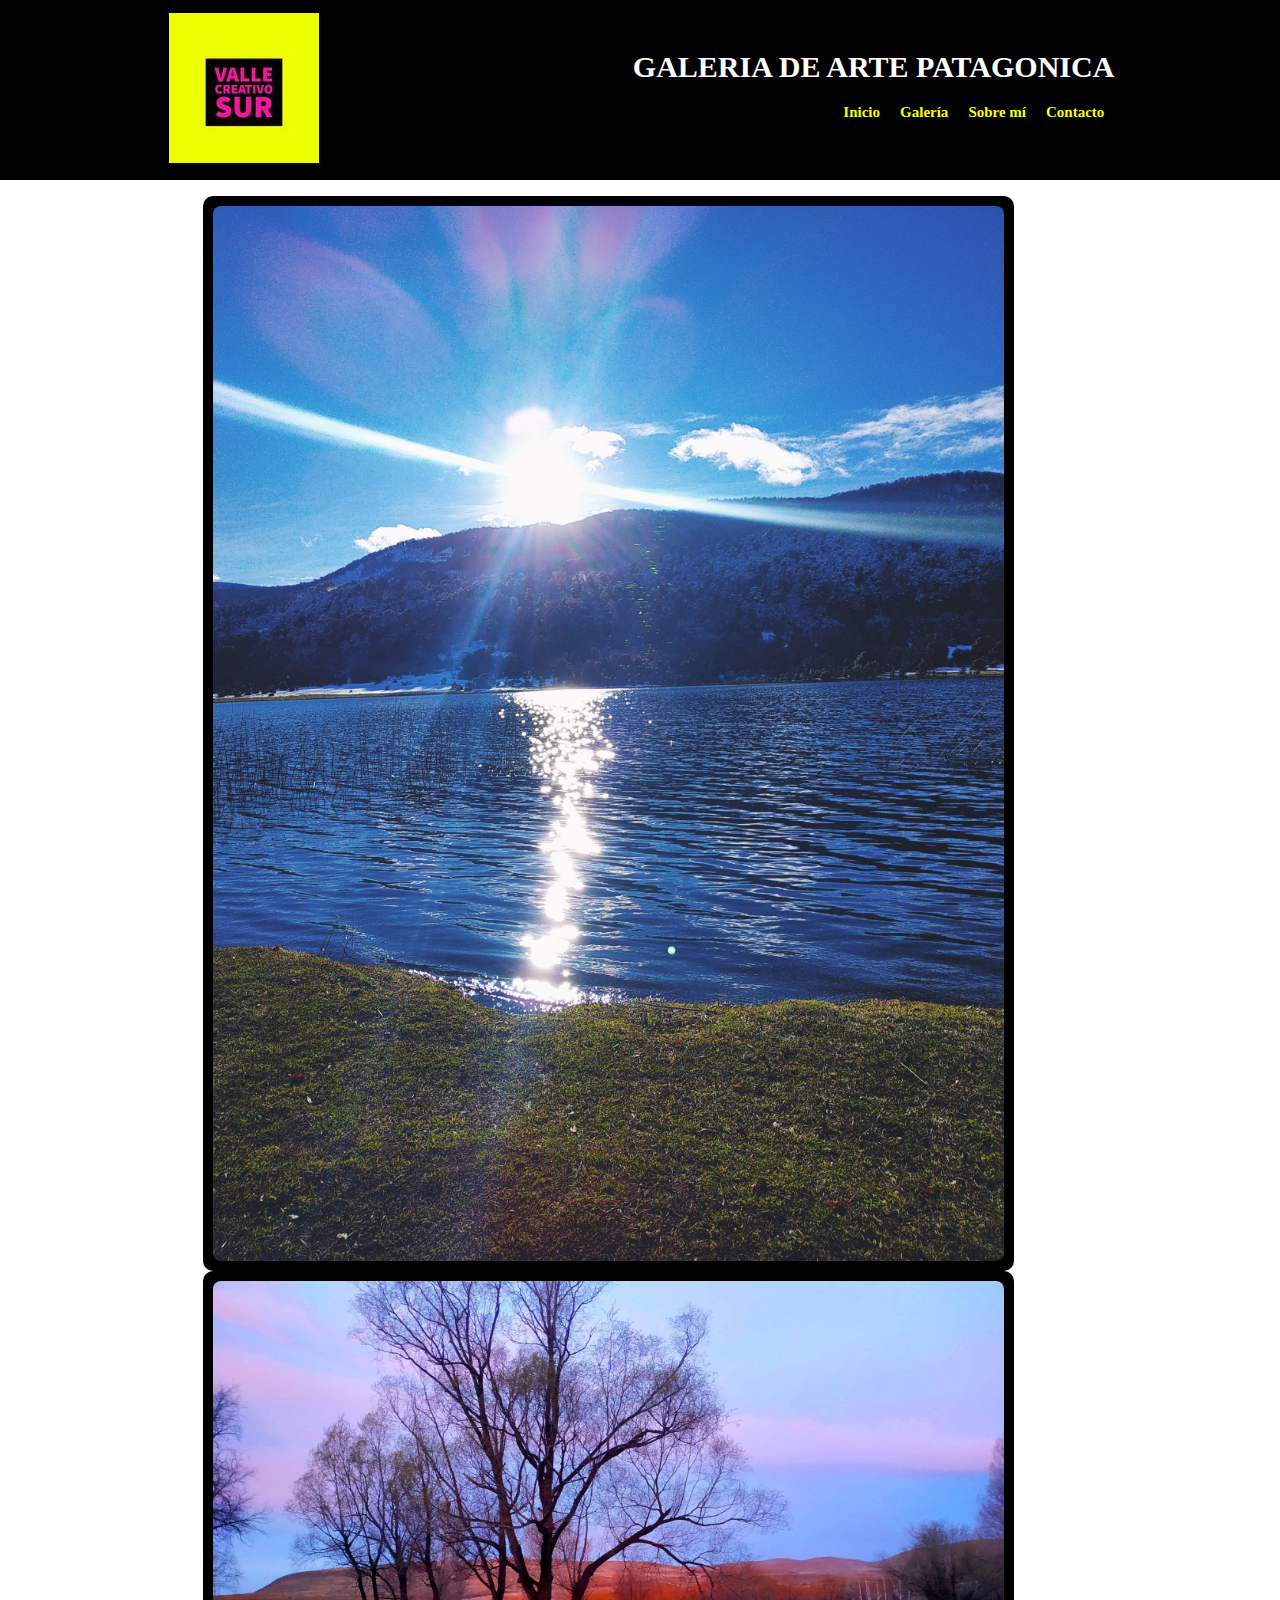
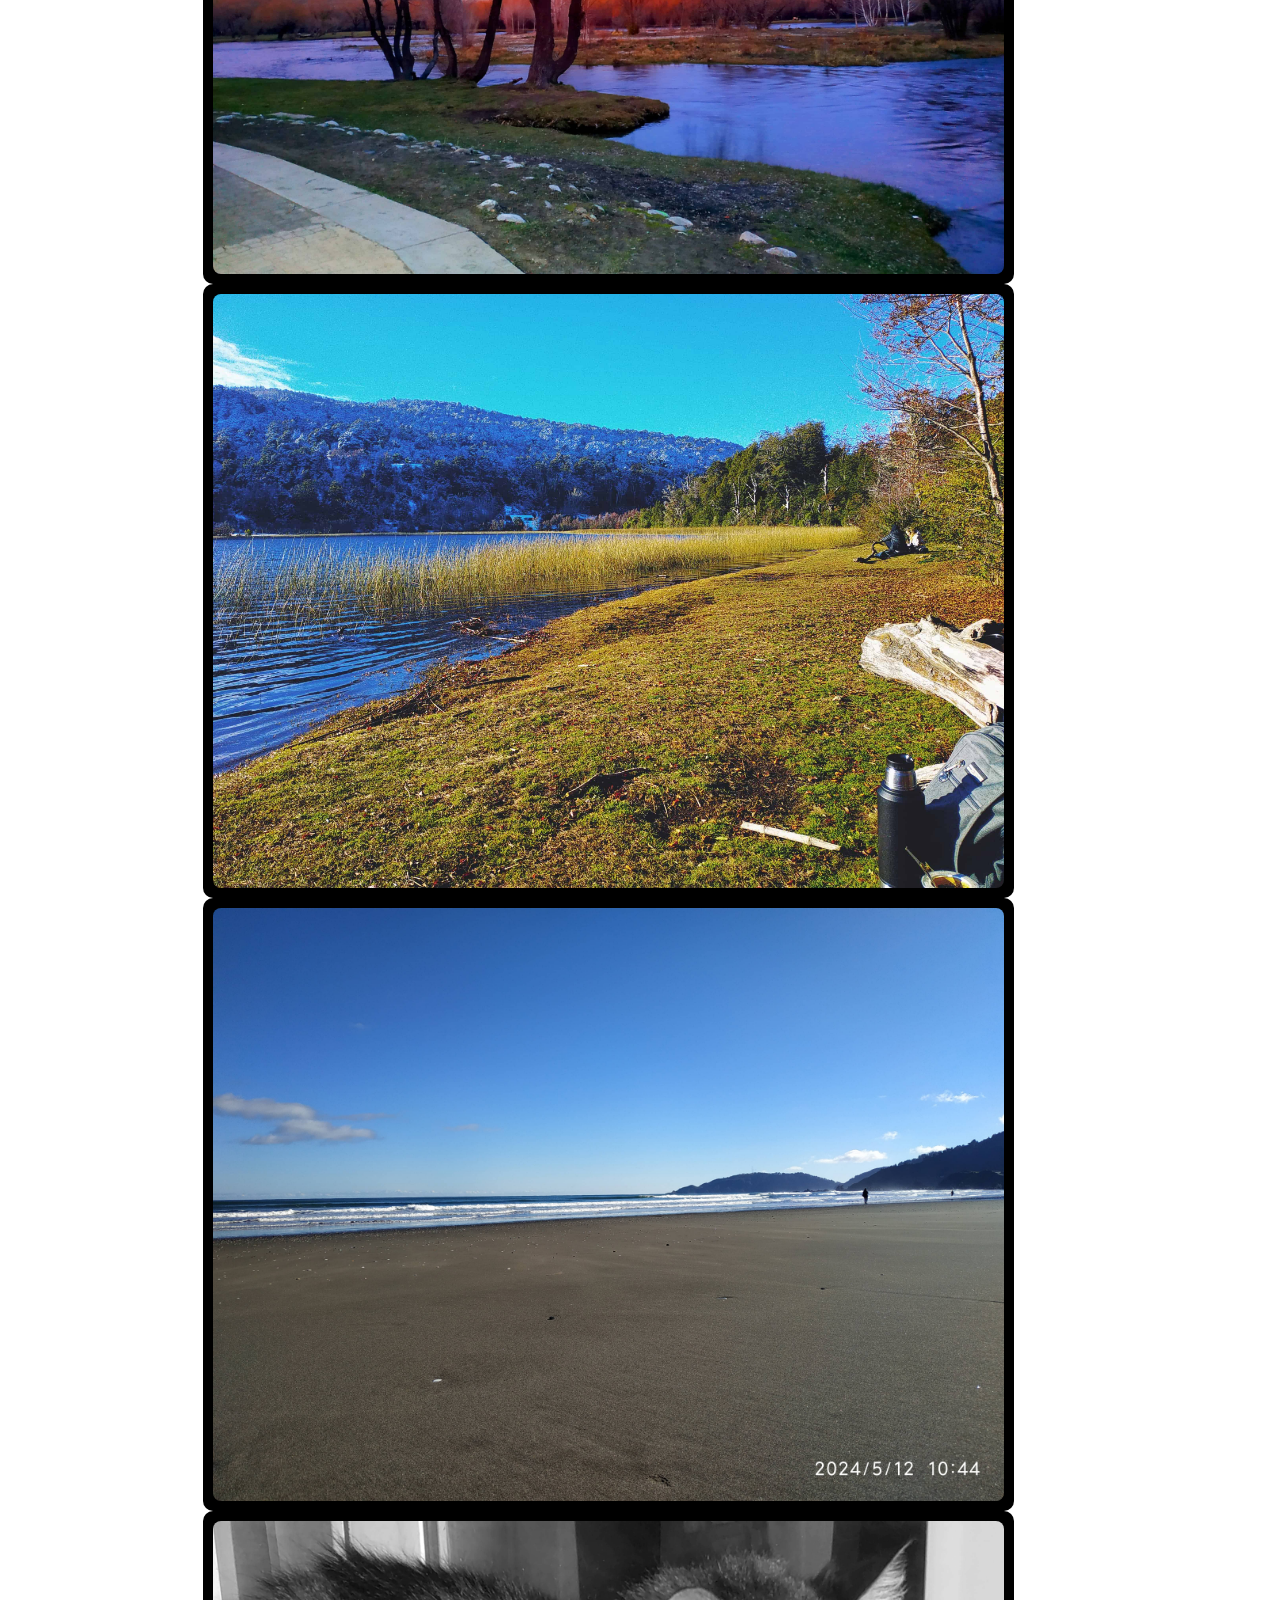
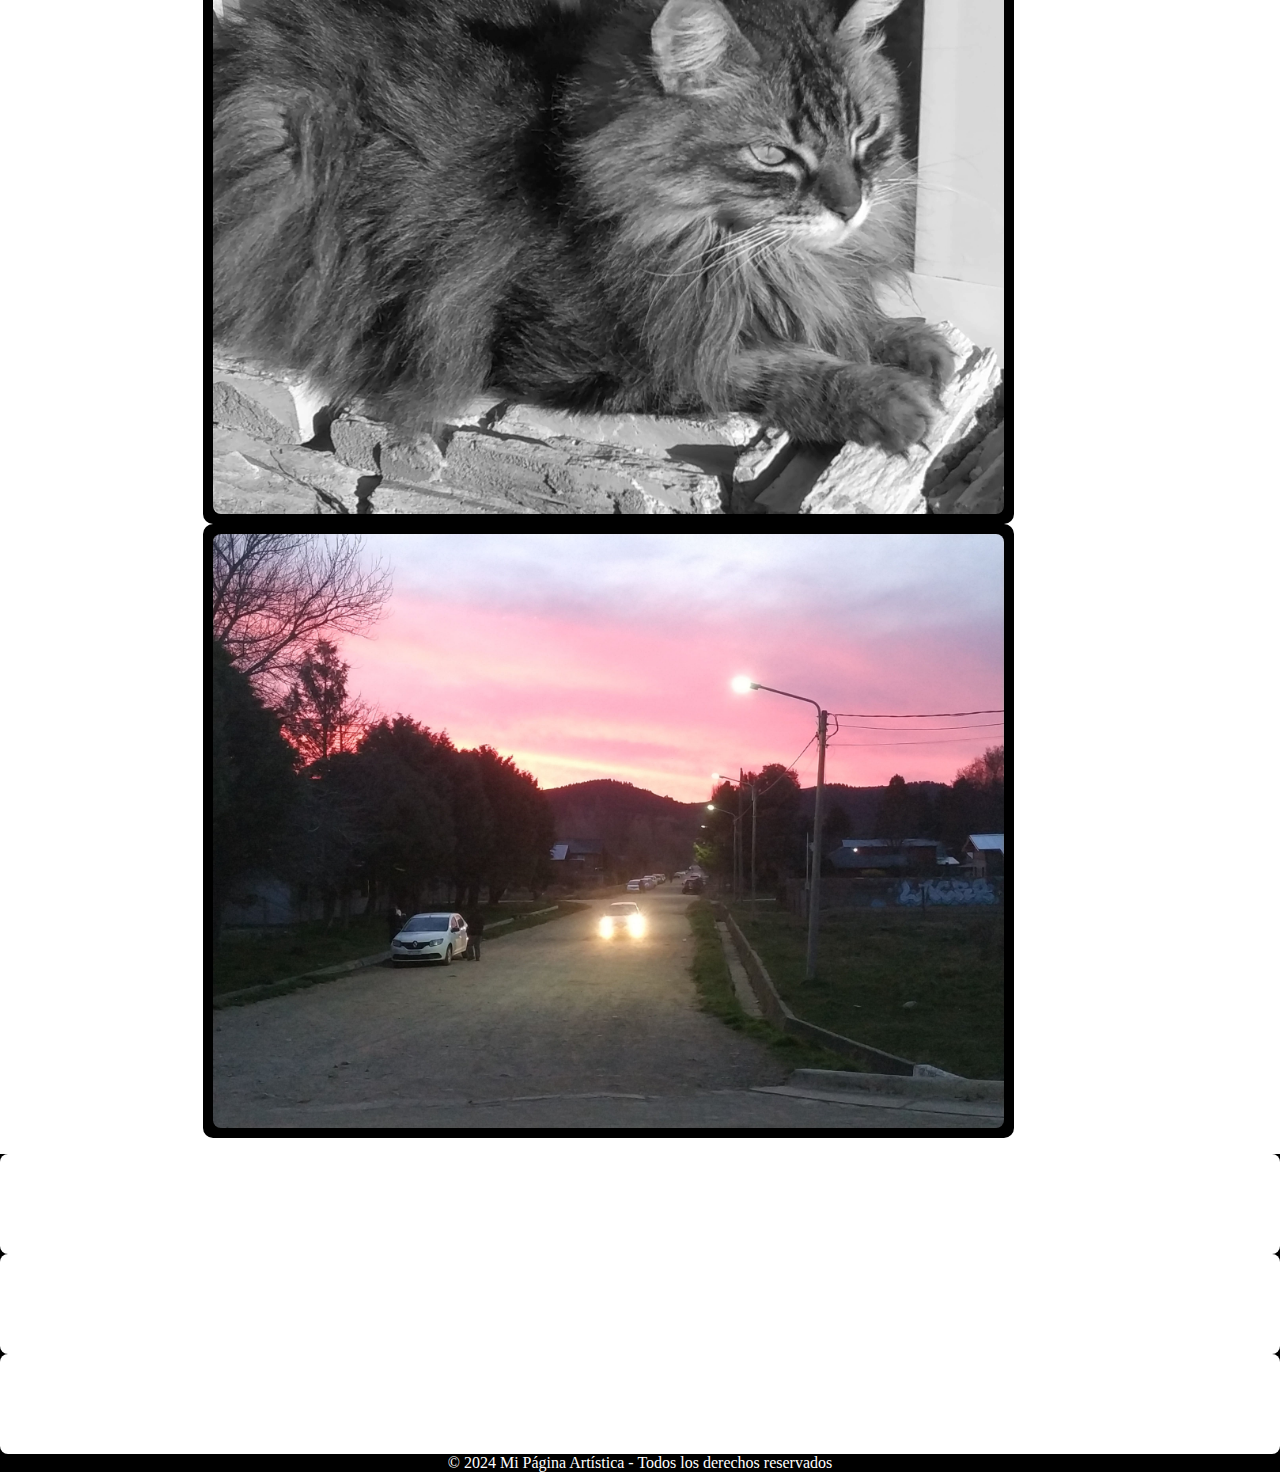
==== commit c4300c5a: "Actualizar index.html" ====
--- a/index.html
+++ b/index.html
@@ -79,7 +79,7 @@
           <img src="assets/foto4.png" alt="Imagen 5" />
         </div>
         <div class="gallery-item">
-          <img src="assets/foto4.jpg" alt="Imagen 6" />
+          <img src="assets/foto14.png" alt="Imagen 6" />
         </div>
 </div>
       </section>
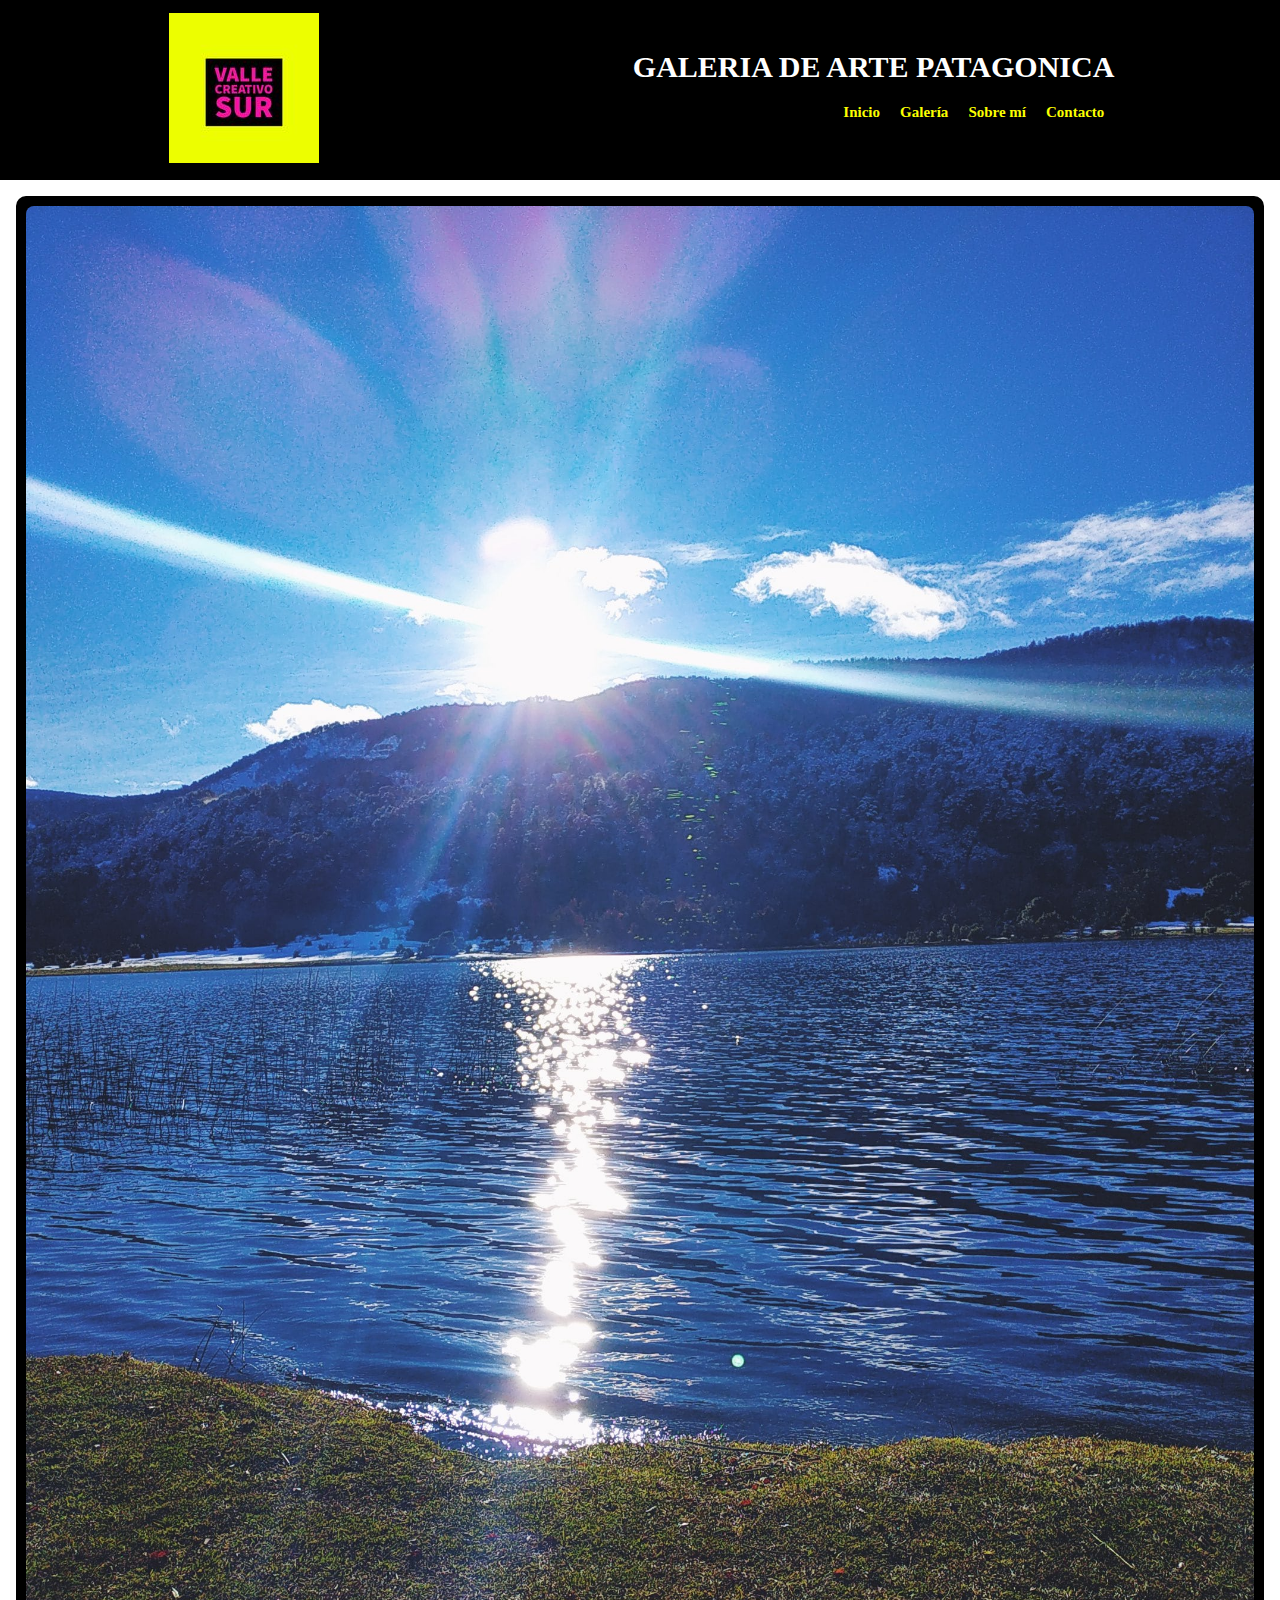
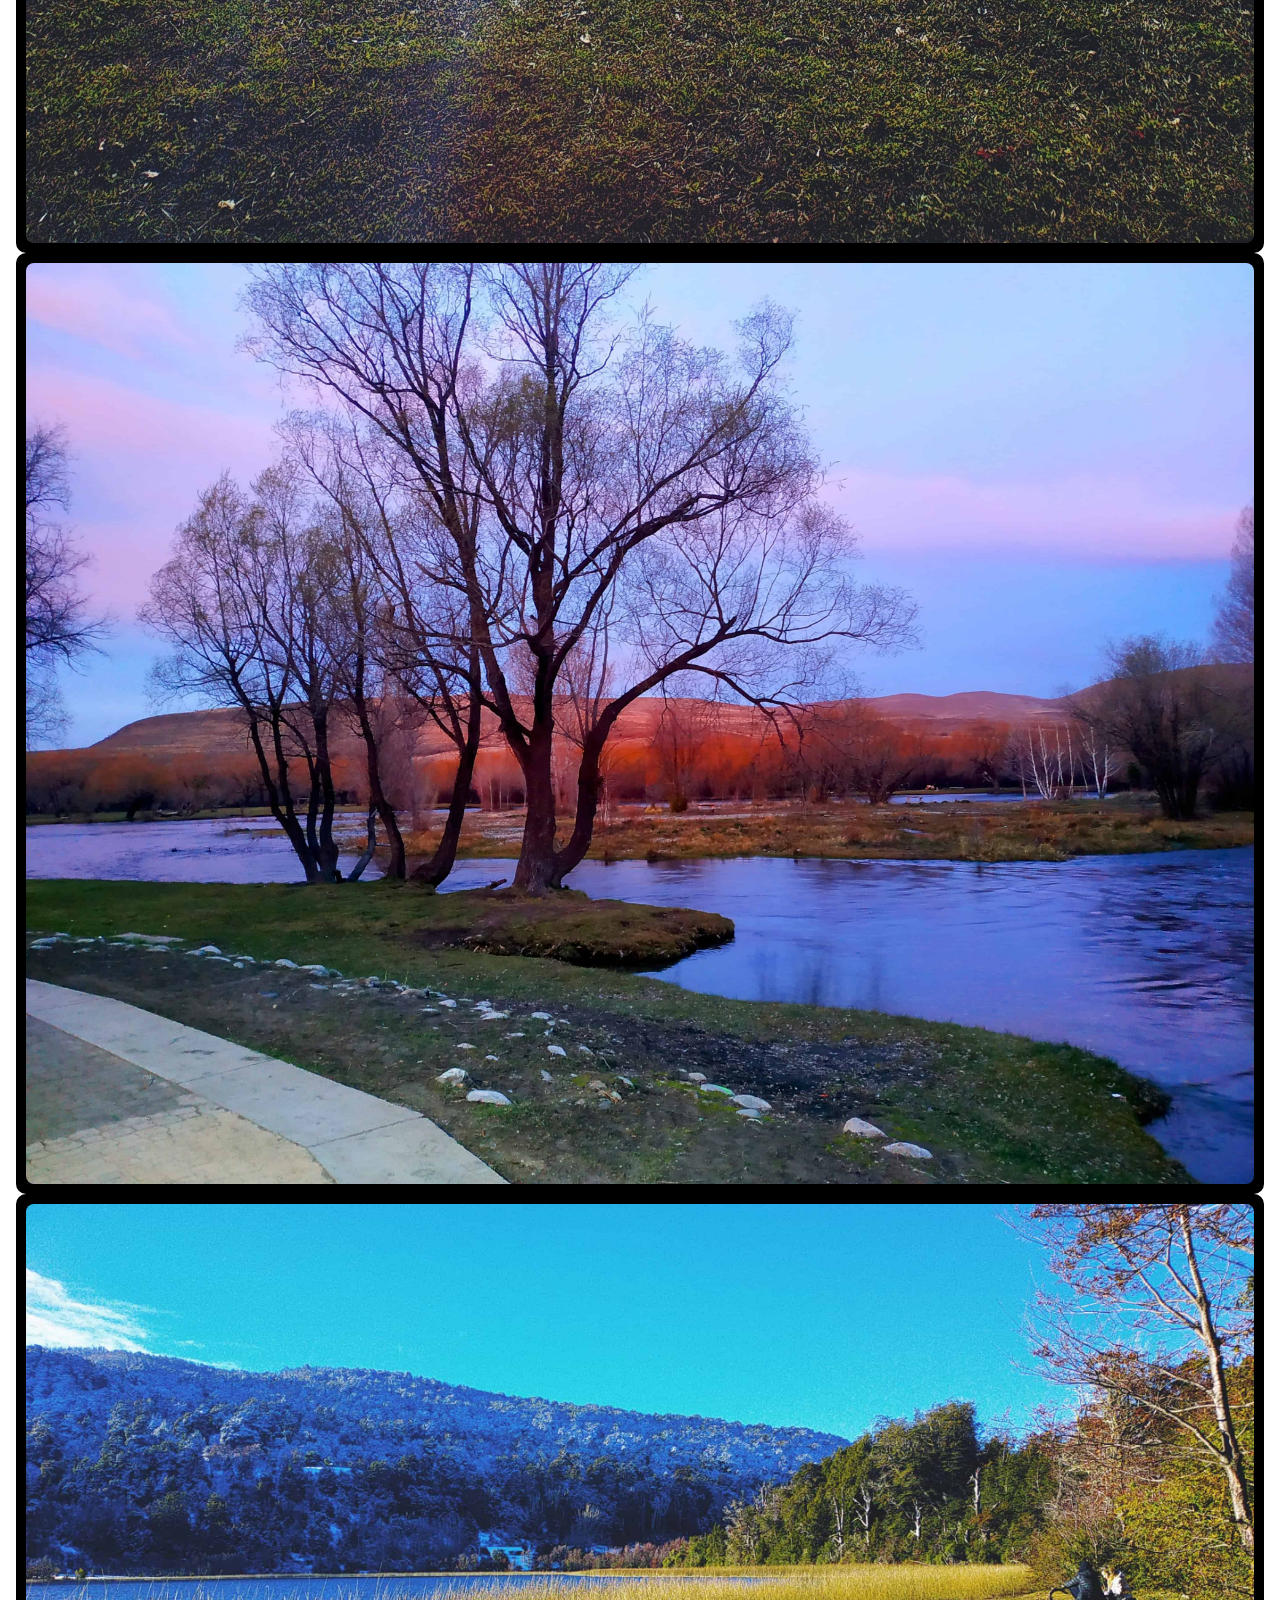
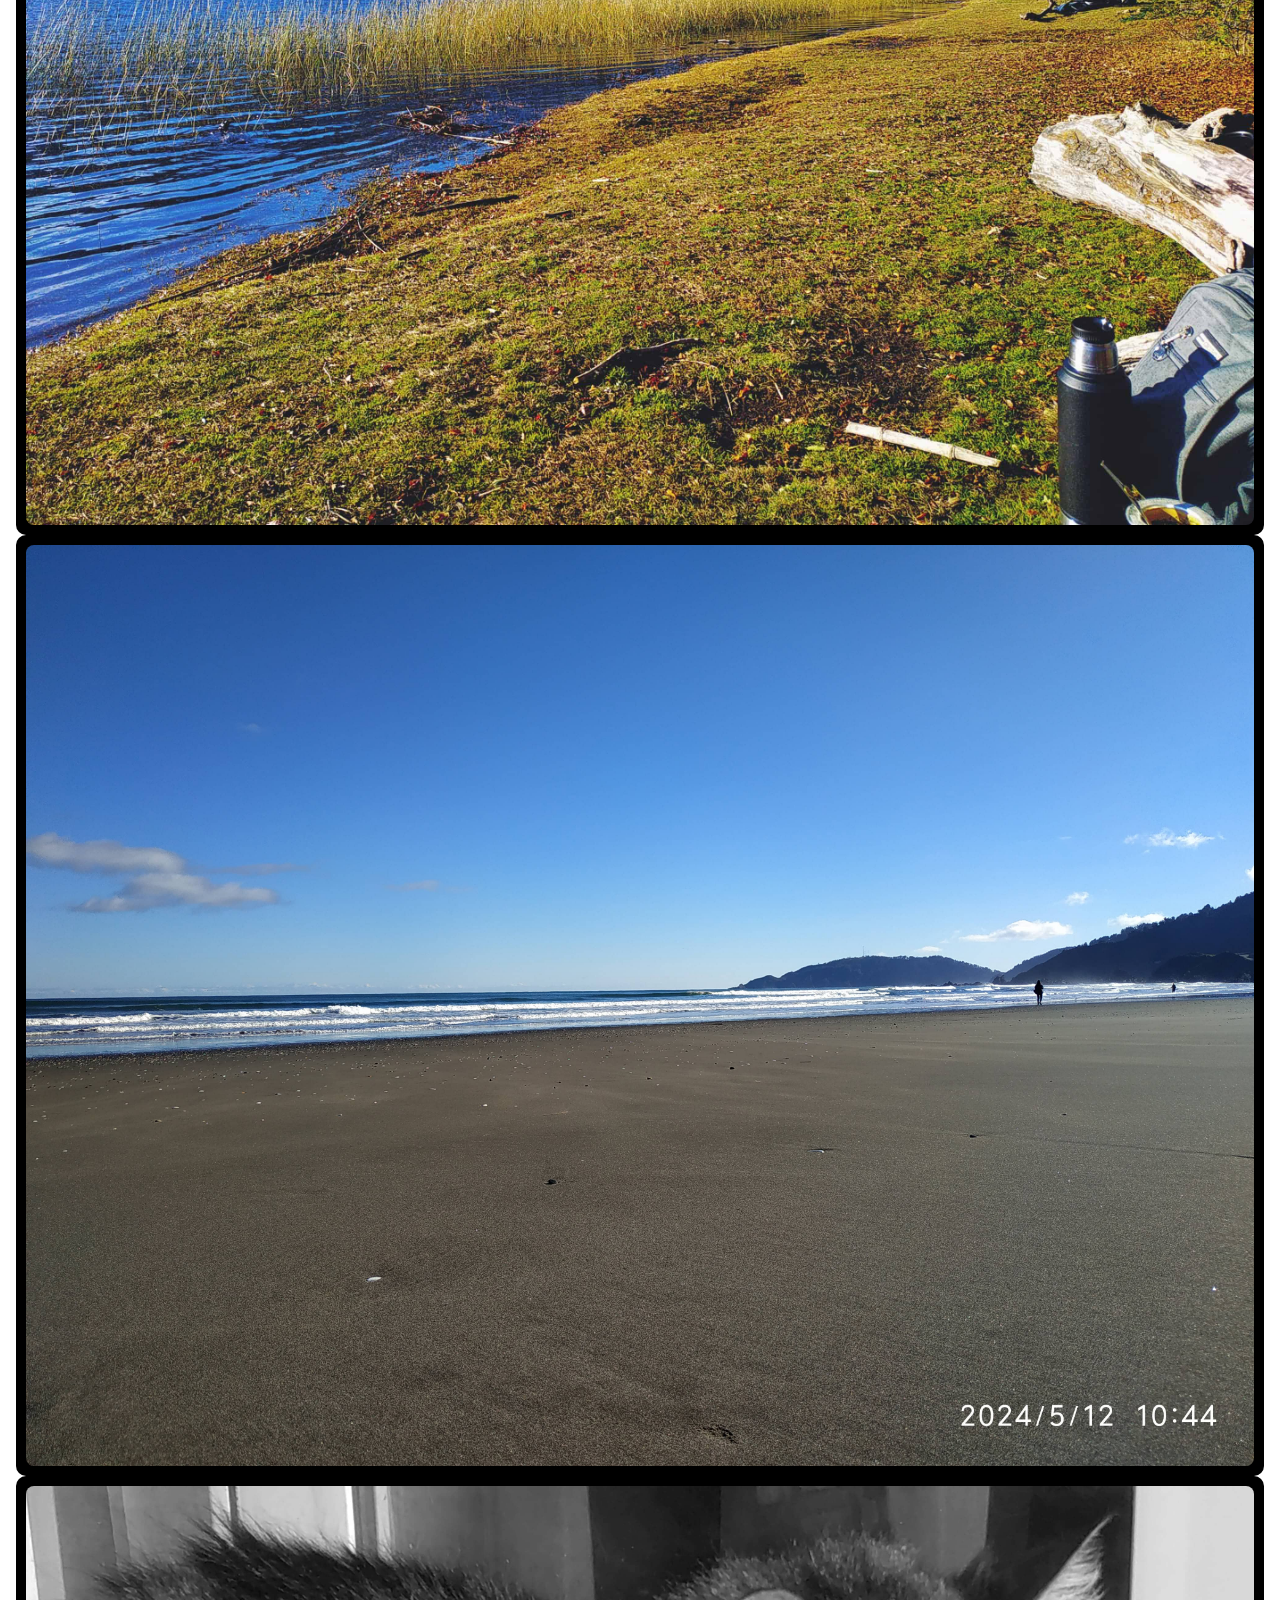
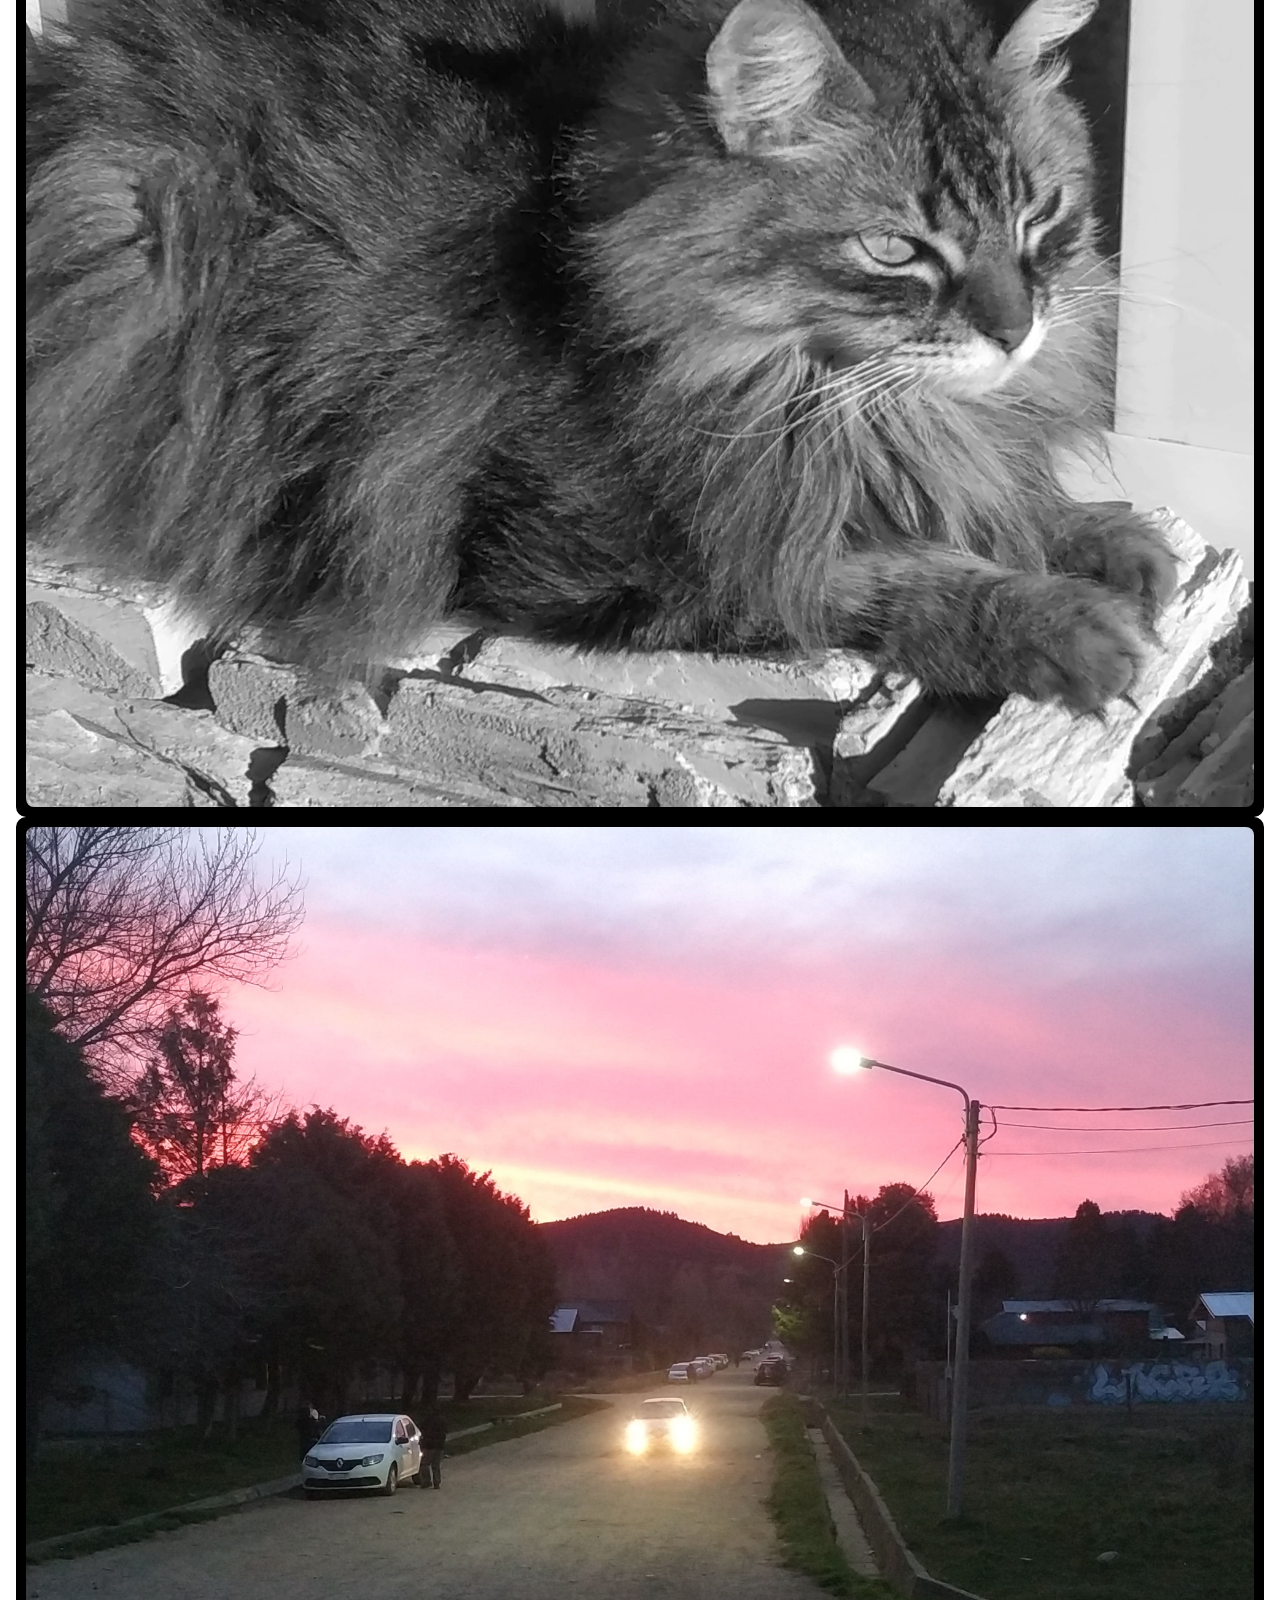
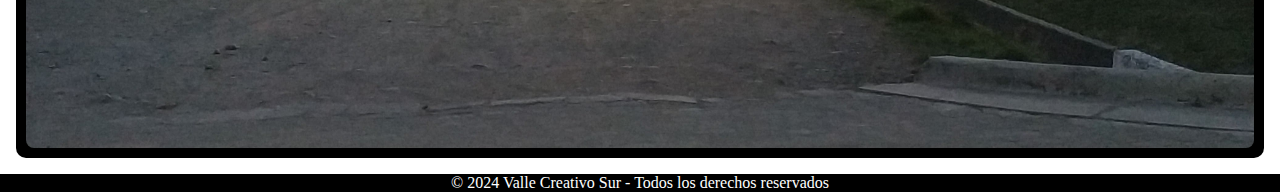
==== commit 8974d159: "Add files via upload" ====
--- a/index.html
+++ b/index.html
@@ -45,23 +45,8 @@
     <!-- Layout principal -->
     <main>
       <!-- Aside izquierdo -->
-      <aside>
-        <p>Contenido adicional en el aside izquierdo.</p>
-        <p>
-          Lorem ipsum dolor sit amet consectetur adipisicing elit. Facere, dicta
-          in laboriosam ipsam tempore ad facilis quidem. Repellat nulla qui
-          expedita at! Deleniti officia quibusdam minima blanditiis nihil
-          reprehenderit quos!
-        </p>
-        <p>
-          Lorem ipsum dolor sit amet consectetur adipisicing elit. Facere, dicta
-          in laboriosam ipsam tempore ad facilis quidem. Repellat nulla qui
-          expedita at! Deleniti officia quibusdam minima blanditiis nihil
-          reprehenderit quos!
-        </p>
-      </aside>
-      <!-- Galería principal -->
-      <section>
+      
+      <section>
 <div clases="gallery">
         <div class="gallery-item">
           <img src="assets/foto9.png" alt="Imagen 1" />
@@ -80,37 +65,22 @@
         </div>
         <div class="gallery-item">
           <img src="assets/foto14.png" alt="Imagen 6" />
-        </div>
+        </div>
 </div>
       </section>
       <!-- Aside derecho -->
-      <aside>
-        <p>Contenido adicional en el aside derecho.</p>
-        <p>
-          Lorem ipsum dolor sit amet consectetur adipisicing elit. Facere, dicta
-          in laboriosam ipsam tempore ad facilis quidem. Repellat nulla qui
-          expedita at! Deleniti officia quibusdam minima blanditiis nihil
-          reprehenderit quos!
-        </p>
-        <p>
-          Lorem ipsum dolor sit amet consectetur adipisicing elit. Facere, dicta
-          in laboriosam ipsam tempore ad facilis quidem. Repellat nulla qui
-          expedita at! Deleniti officia quibusdam minima blanditiis nihil
-          reprehenderit quos!
-        </p>
-      </aside>
+      
     </main>
     <!-- Footer artístico con galería -->
     <footer>
       <div class="footer-gallery">
         <div></div>
         <div></div>
-        <div></div>-
+        <div></div>
+        
       </div>
-      <p>© 2024 Mi Página Artística - Todos los derechos reservados</p>
+      <p>© 2024 Valle Creativo Sur - Todos los derechos reservados</p>
     </footer>
-    <!-- JavaScript para el menú hamburguesa -->
     <script>
       const menuToggle = document.getElementById("menuToggle");
       const navMenu = document.getElementById("navMenu");
--- a/css/style.css
+++ b/css/style.css
@@ -1,317 +1,144 @@
-* {
-  box-sizing: border-box;
-  margin: 0;
-  padding: 0;
-}
+* {
+  box-sizing: border-box;
+  margin: 0;
+  padding: 0;
+}
+
 html {
-  width:100vw;
-  height: 100vh;
+  width: 100vw;
+  height: 100vh;
   min-height: 100vh;
+  background-color: blue;
 }
-
-body {-
-  background-color: white;
-  color: black;
-
-  width:100%;
-}
-
+
+body {
+  background-color: rgb(255, 255, 255);
+  color: black;
+}
+
 header {
   display: flex;
-width:100%;
-  background-color: black;
-  color: white;
-
-  padding: 10px;
-  text-align: center;-
-  font-size: 15px;
-
-  
-  align-items: center;
-  justify-content: space-around;
-}
-
-.logo {
-  display: flex;
-  align-items: center;
-}
-
-figure {
-  border: solid 3px black;
-}
-
-.navegacion {
-  display: flex;
-  flex-direction: column;
-  align-items: end;
-}-
-nav ul {
-  display: flex;
-}
-nav {
-  justify-content: center;
-  gap: 5px;
-  margin-top: 10px;
-  flex-wrap: nowrap;
-}
-nav a {
-  display: inline-block;
-  text-decoration: none;
-  color: rgb(251, 255, 0);
-  font-size: 15px;
-  font-weight: bold;-
-  padding: 10px;
-}
+  width: 100%;
+  height: 20vh;
+  background-color: rgb(0, 0, 0);
+  color: white;
 
-/* Layout principal */
-main {
-  display: flex;--
-  padding: 1rem;
-}-
-/* Asides */
-aside {
-  background-color:white;
-  color: #ffffff;
-  flex-basis:15%;
-  font-size:1em;
+  padding: 10px;
+  text-align: center;
+
+  font-size: 15px;
+
+  align-items: center;
+  justify-content: space-around;
 }
-
-section{
-flex-basis:65%;
+
+.logo {
+  display: flex;
+  align-items: center;
 }
-
-/* Galería */
-.gallery {
-  display: grid;
-  grid-template-columns: repeat(auto-fill, minmax(150px, 1fr));
-  gap: 10px;
-}
-
-.gallery-item {
-  display: flex;
-  flex-direction: column;
-  background-color: #000000;
-  border-radius: 10px;
-  padding: 10px;
-  text-align: center;
-  align-items: stretch;
-  font-size: 15px;
-  transition: transform 0.3s ease, box-shadow 0.3s ease;
-  justify-content: space-around;
-  color: #ffffff;
-
-}-
-.gallery-item img {
-  width: 100%;
-  height: auto;
-  border-radius: 8px;
-}
-
-/* Menú hamburguesa */
-.menu-toggle {
-  display: none;
-  flex-direction: column;
-  position: absolute;
-  right: 20px;
-  top: 15px;
-  cursor: pointer;
-}
-
-.menu-toggle span {
-  height: 3px;
-  width: 25px;
-  background-color: rgb(0, 229, 255);
-  margin: 4px;
-  transition: 0.3s;
-}
-
-
-/* Footer con galería */
-footer {
-  background-color: black;
-  color: rgb(255, 255, 255);-
-  text-align: center;-
-}
-
-.footer-gallery {
-  display:gris;
-  grid-template-columns: repeat(auto-fill, minmax(100px, 1fr));
-  gap: 20px;
-  justify-content: center;
-}
-
-.footer-gallery div {
-  background-color: #ffffff;
-  border-radius: 8px;
-  height: 100px;
-}
-
-/* Proporción áurea en galería */
-.gallery-item:nth-child(1) {
-  grid-column: span 5;
-}
-
-.gallery-item:nth-child(2) {
-  grid-column: span 3;
-}
-
-.gallery-item:nth-child(3) {
-  grid-column: span 2;
-}
-
-.gallery-item:nth-child(4) {
-  grid-column: span 2;
-}
-
-.gallery-item:nth-child(5) {
-  grid-column: span 3;
-}
-
-.gallery-item:nth-child(6) {
-  grid-column: span 5;
-}
-
-/* Responsividad */
-@media (max-width: 768px) {
-  body {
-    background-color: green;
-  }-
-  main {
-    background-color: red;
-  }
- aside{
 
- display:none;
-}
-  .gallery-item {
-    grid-column: span 1 !important;
-  }
-  /* Ajustar las imágenes al 100% en mobile */
-  .gallery-item img {
-    width: 100%;
-    height: auto;
-  }
-  nav a{font-weight: 350;}
+figure {
+  border: solid 3px black;
 }
-
-/* xxxxxxxxxxxxxxxxxxxxxxxxxx */
-
-@media (max-width: 480px) {
-  header {
-    padding: 10px;
-    font-family: Helvetica, Arial, sans-serif;
-    font-size: 10px;
-    display: flex;
-    flex-direction: row;
-    text-align: center;
-  }
-
-figure{border-radius: 77px;}
-  header img {
-    width: 150px;
-  }
-
-  .logo {
-    flex-wrap: wrap;
-    justify-content: center;
-    flex-direction: column;
-  }
-  body {
-    background-color: blue;
-  }
-
-  h1 {
-    font-size: 15px;
-    margin-top: 5px;
-    font-family: Verdana, Geneva, Tahoma, sans-serif;
-    color: #ffffff;
-  }
-
-  /* Espaciado y ajuste de imágenes aún más en pantallas pequeñas */
-  .gallery-item {
-    padding: 5px;
-  }
-
-  .gallery-item img {
-    max-width: 100%;
-    height: auto;
-  }
-
-  .footer-gallery div {
-    height: 80px;
-  }
-
-  .menu-toggle {
-    display: flex;
-    flex-direction: column;
-  }
-  nav {
-    display: none;
-    flex-direction: column;
-    align-items: center;
-  }
-
-  nav.show {
-    display: flex;
-    flex-direction: column;
-  }
-  .navegacion {
-    display: flex;
-    flex-direction: column;
-    align-items: center;
-  }
-  /* Navbar oculto en mobile */
-  nav ul {
-    display: flex;
-  }
-  nav {
-    justify-content: center;
-    gap: 5px;
-    margin-top: 10px;
-  }
-  nav a {
-    display: inline-block;
-    text-decoration: none;
-    color: rgb(251, 255, 0);
-    font-size: 15px;
-    font-weight: 100;
-  }
-  /* Menú hamburguesa */
-  .menu-toggle {
-    display: flex;
-    flex-direction: column;
-    position: absolute;
-    right: 20px;
-    top: 15px;
-    margin-bottom: 10px;
-    cursor: move;
-  }
-  .menu-toggle span {
-    height: 3px;
-    width: 25px;
-    background-color: rgb(255, 255, 255);
-    margin: 4px;
-    transition: 0.3s;
-  }
-  .menu-toggle span {
-    height: 3px;
-    width: 25px;
-    background-color: rgb(255, 255, 255);
-    margin: 4px;
-    transition: 0.3s;
-  }
-  footer {
-    font-size: 14px;
-  }
-}
+
+.navegacion {
+  display: flex;
+  flex-direction: column;
+  align-items: end;
+}
+
+nav ul {
+  display: flex;
+}
+
+nav {
+  justify-content: center;
+  gap: 5px;
+  margin-top: 10px;
+  flex-wrap: nowrap;
+}
+
+nav a {
+  display: inline-block;
+  text-decoration: none;
+  color: rgb(251, 255, 0);
+  font-size: 15px;
+  font-weight: bold;
+
+  padding: 10px;
+}
+
+/* Layout principal */
+main {
+  display: flex;
+
+
+  padding: 1rem;
+}
+
+/* Asides */
+aside {
+  background-color: white;
+  color: #ffffff;
+  flex-basis: 15%;
+  font-size: 1em;
+}
+
+section {
+  flex-basis: 100%;
+}
+
+/* Galería */
+.gallery {
+  display: flex;
+  gap: 10px;
+}
+
+.gallery-item {
+  display: flex;
+  flex-direction: row;
+  background-color: #000000;
+  border-radius: 10px;
+  padding: 10px;
+  text-align: center;
+  align-items: stretch;
+  font-size: 15px;
+  transition: transform 0.3s ease, box-shadow 0.3s ease;
+  justify-content: space-around;
+  color: #ffffff;
+
+}
+
+.gallery-item img {
+  width: 100%;
+  height: auto;
+  border-radius: 8px;
+}
+
+/* Menú hamburguesa */
+.menu-toggle {
+  display: none;
+  flex-direction: column;
+  position: absolute;
+  right: 20px;
+  top: 15px;
+  cursor: pointer;
+}
+
+.menu-toggle span {
+  height: 3px;
+  width: 25px;
+  background-color: rgb(0, 229, 255);
+  margin: 4px;
+  transition: 0.3s;
+}
+
+
+/* Footer con galería */
+footer {
+  background-color: black;
+  color: rgb(255, 255, 255);
+
+  text-align: center;
+
+}